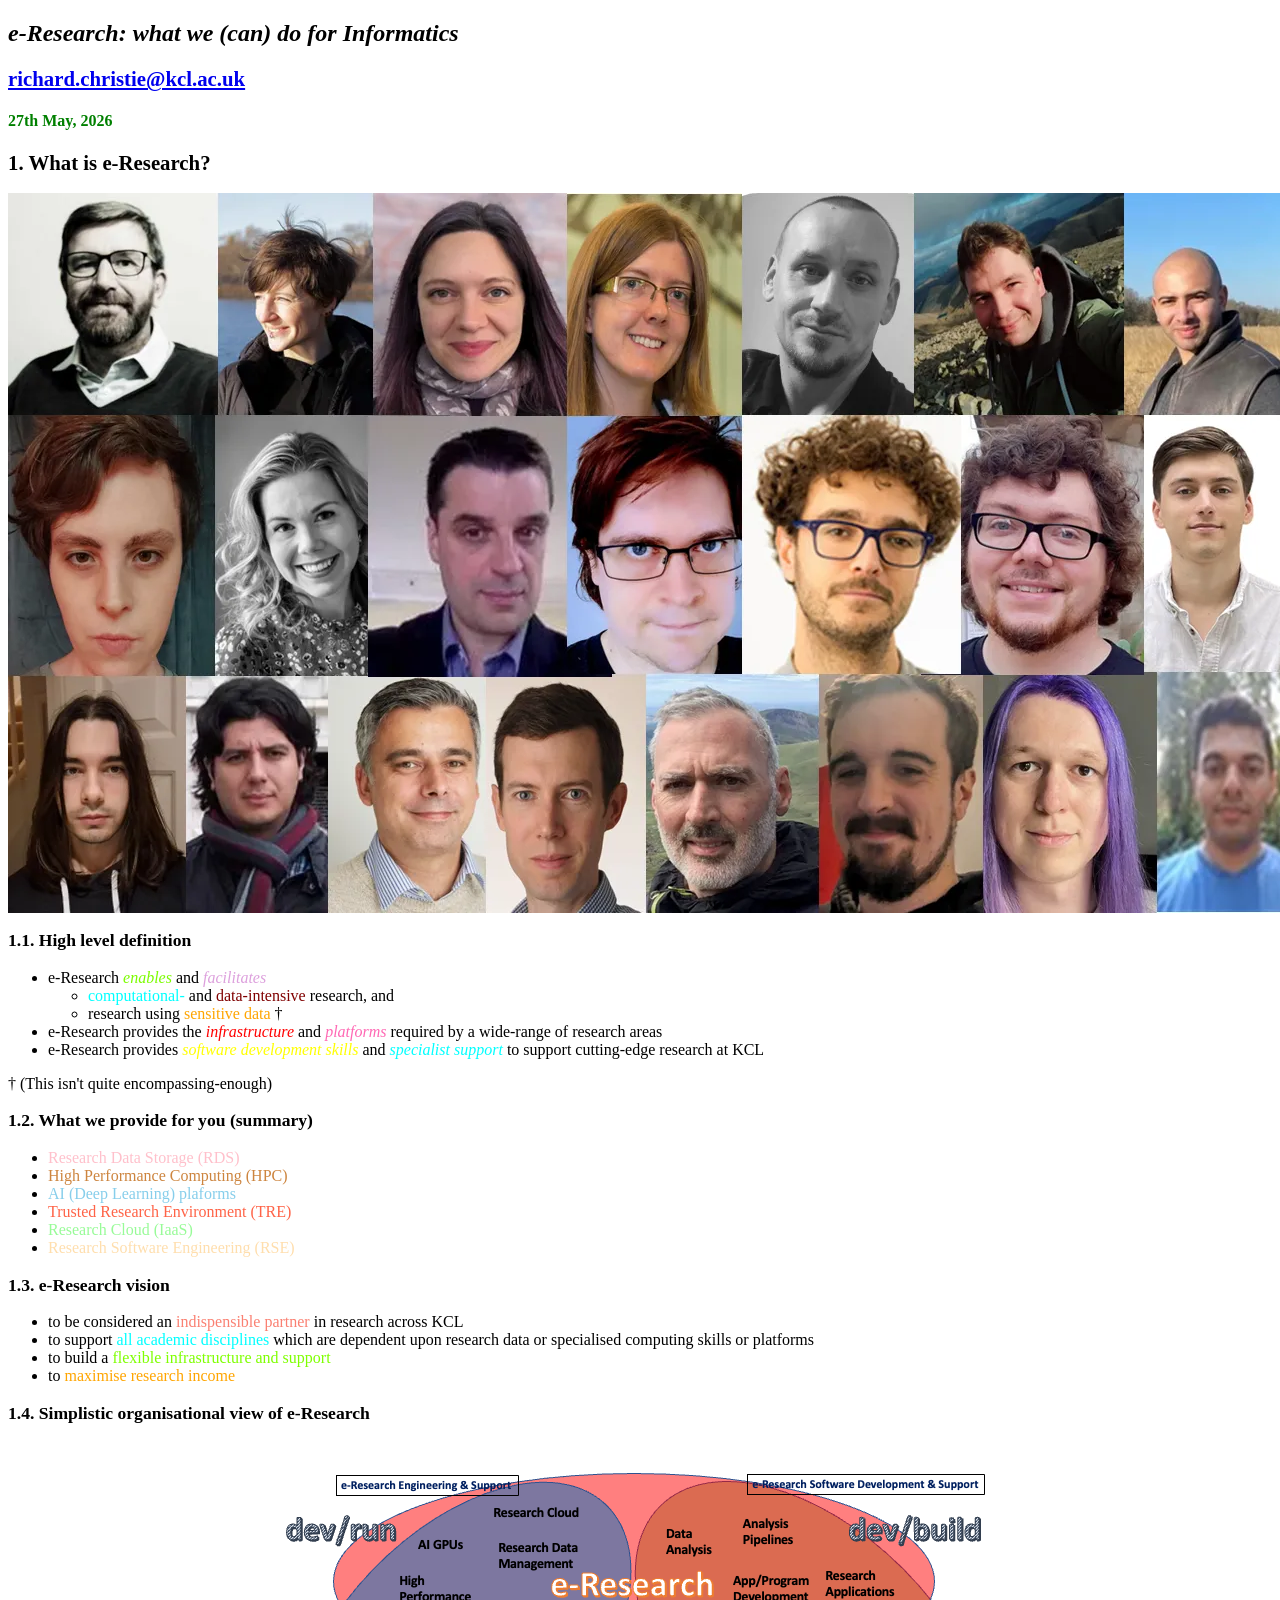
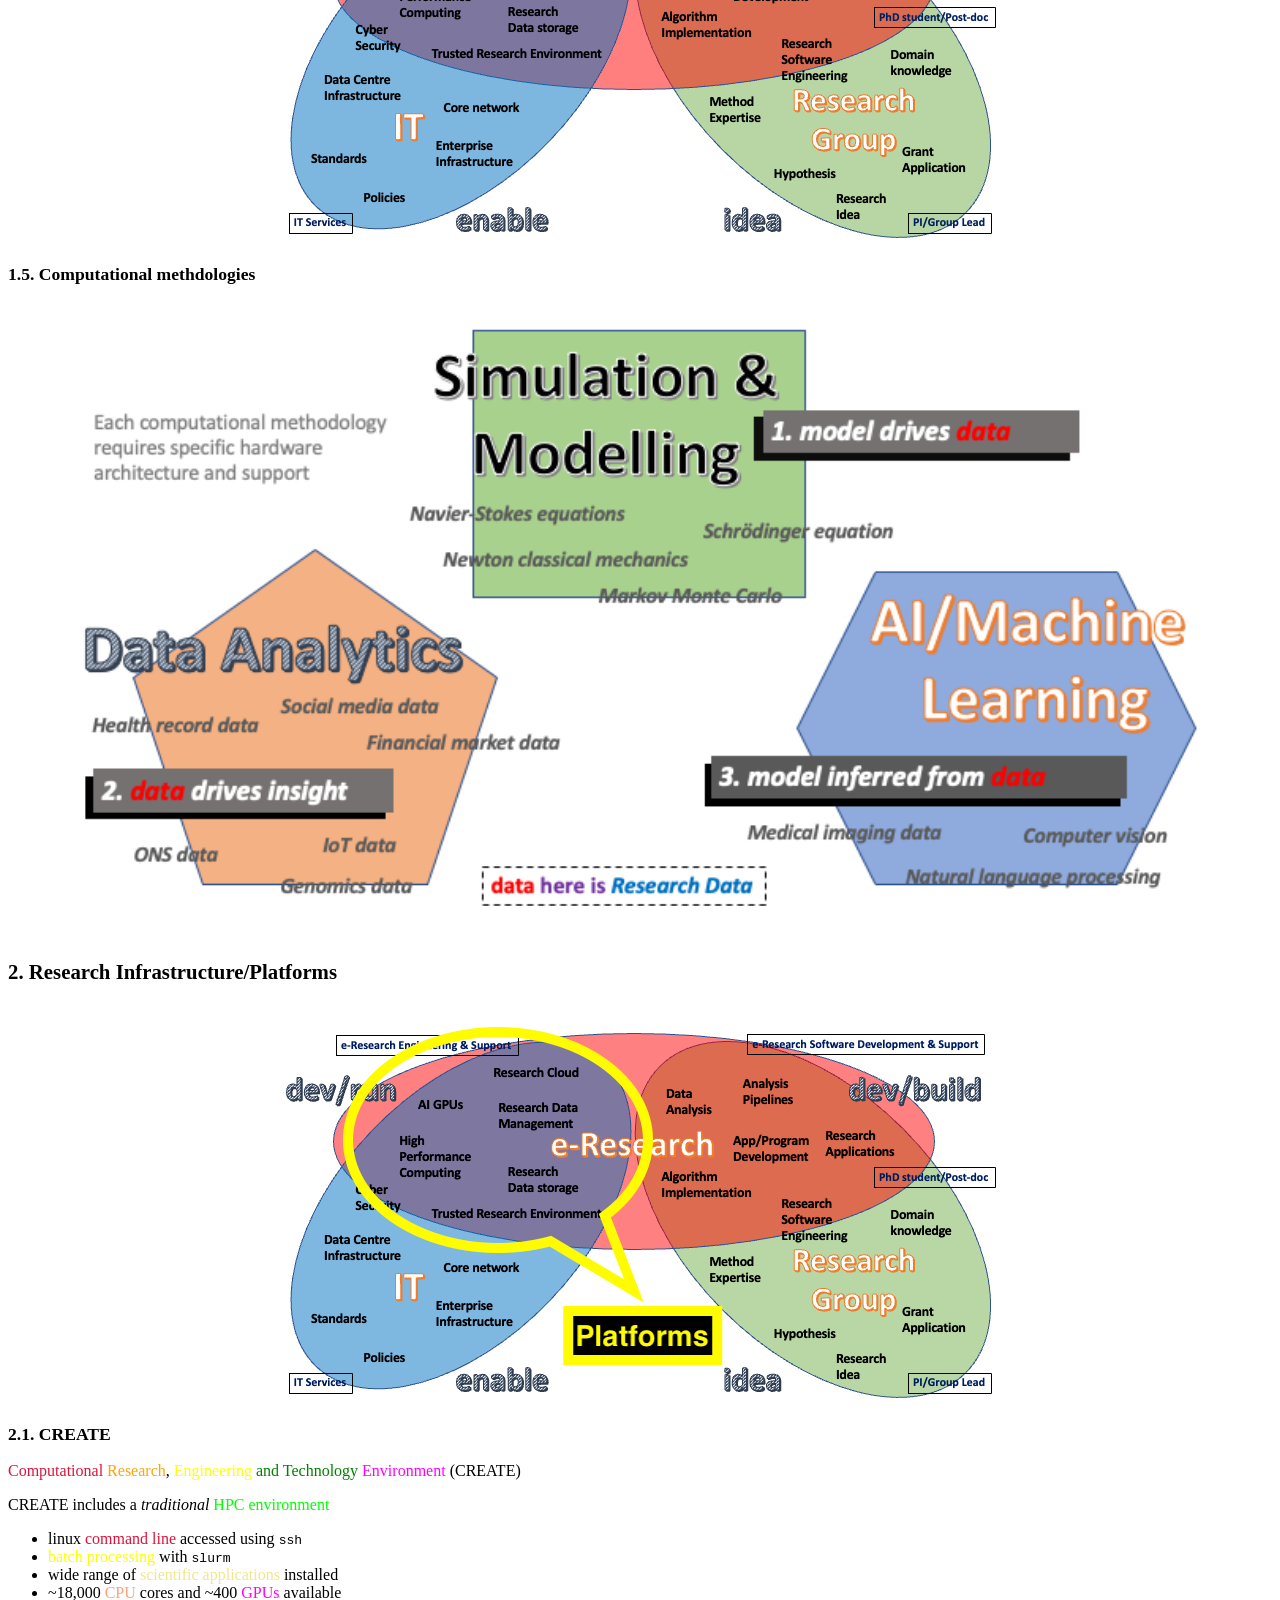
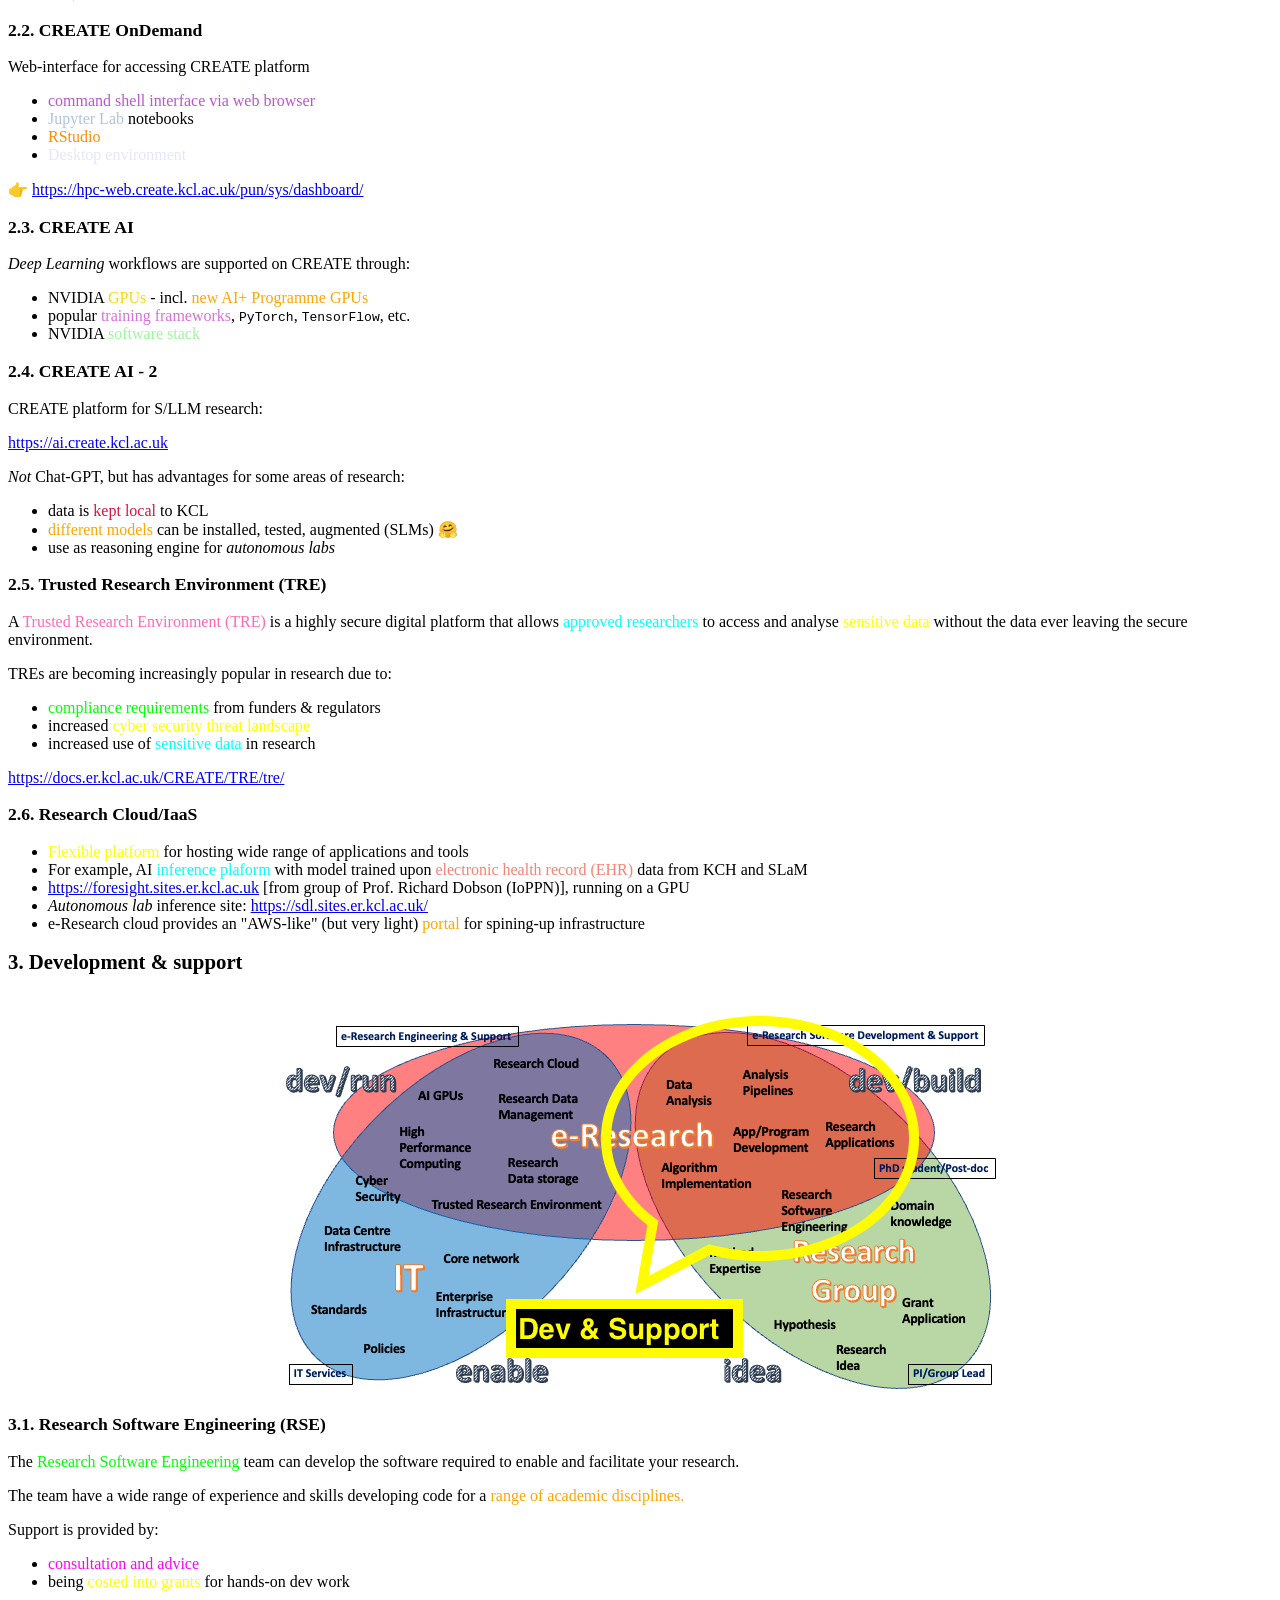
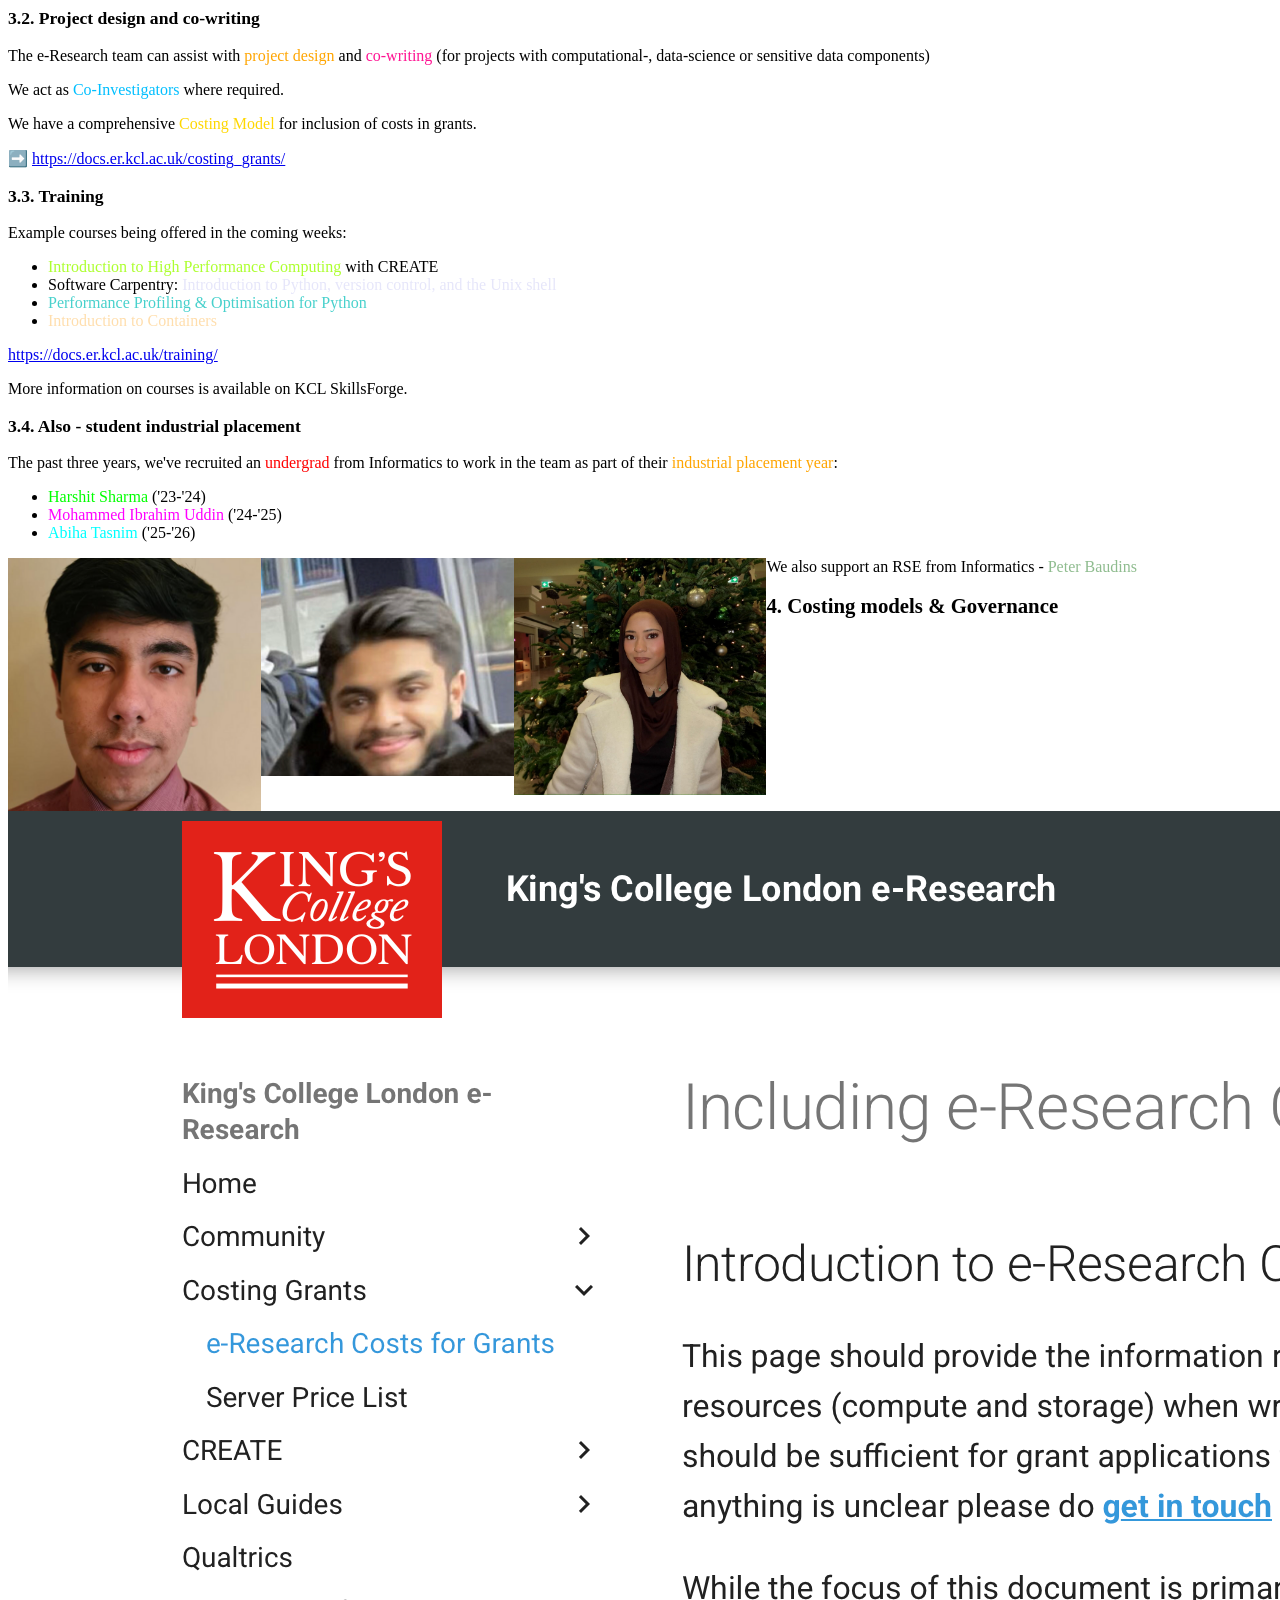
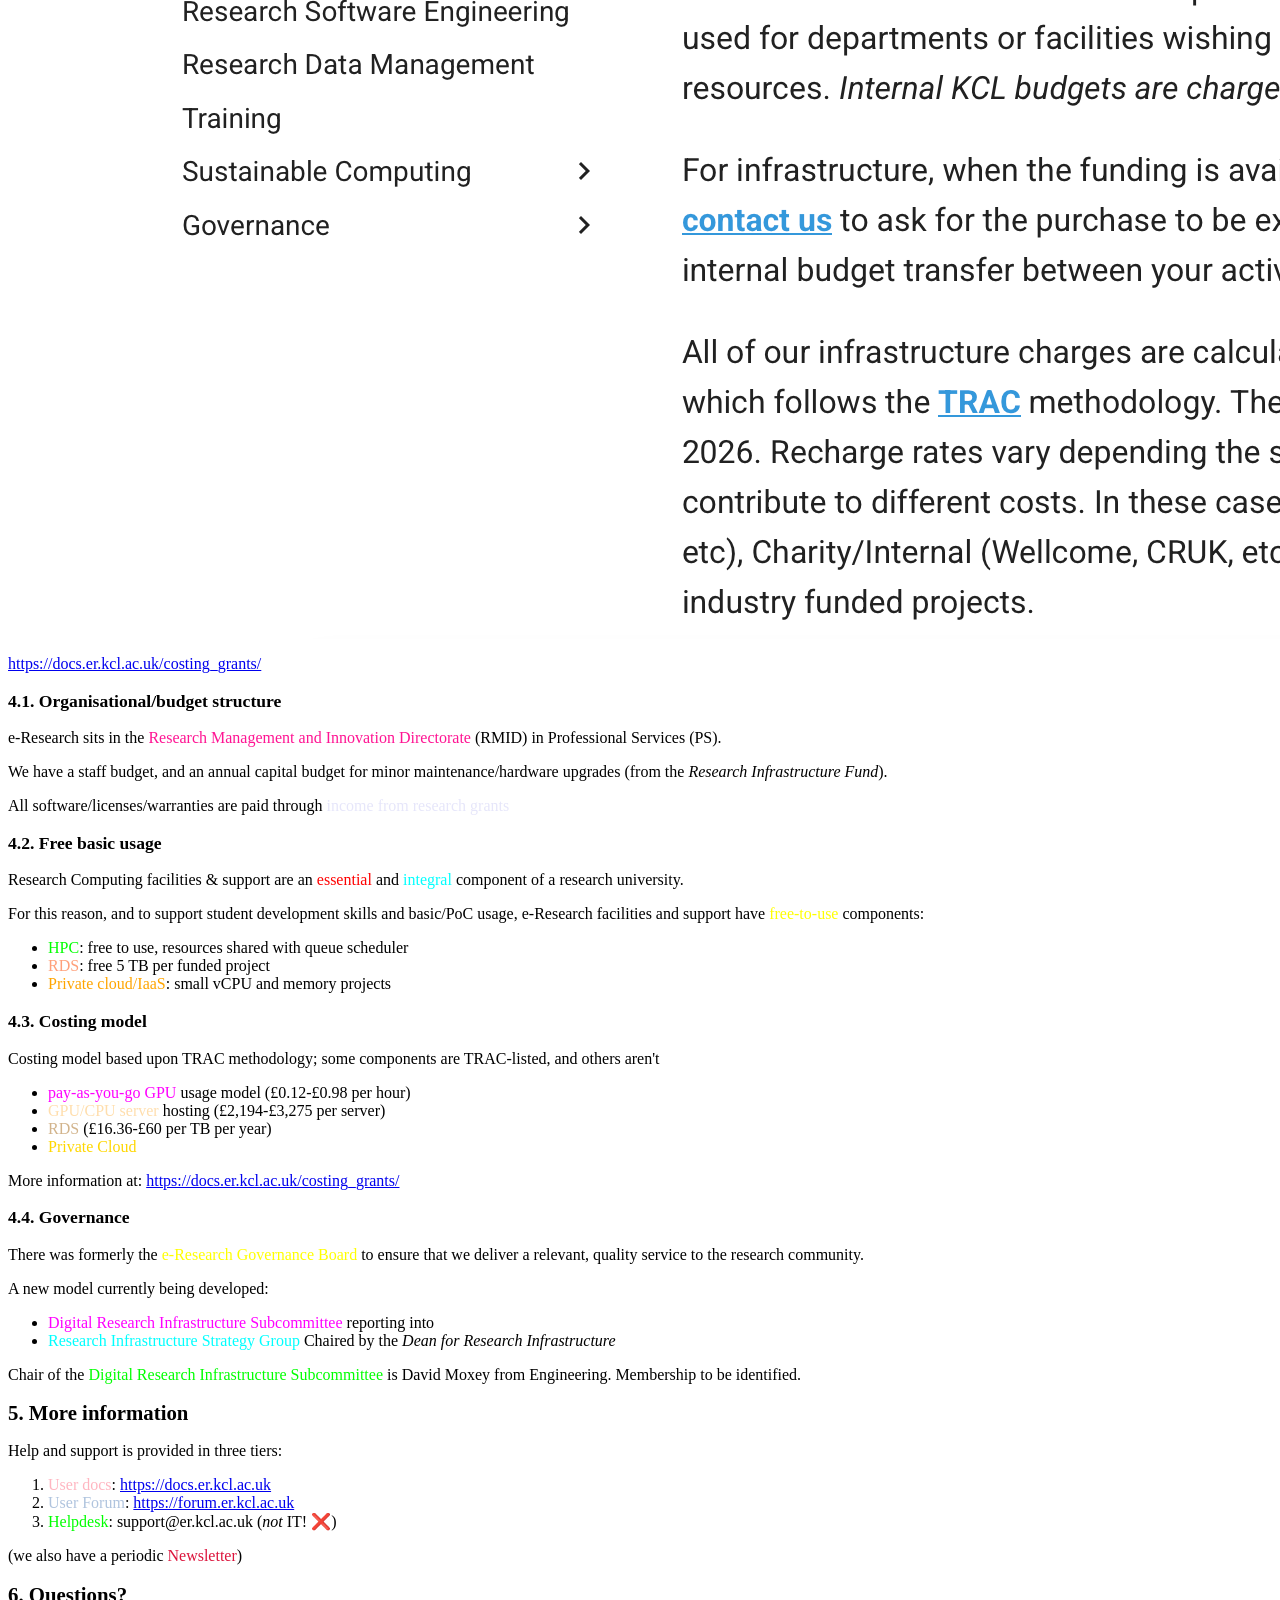
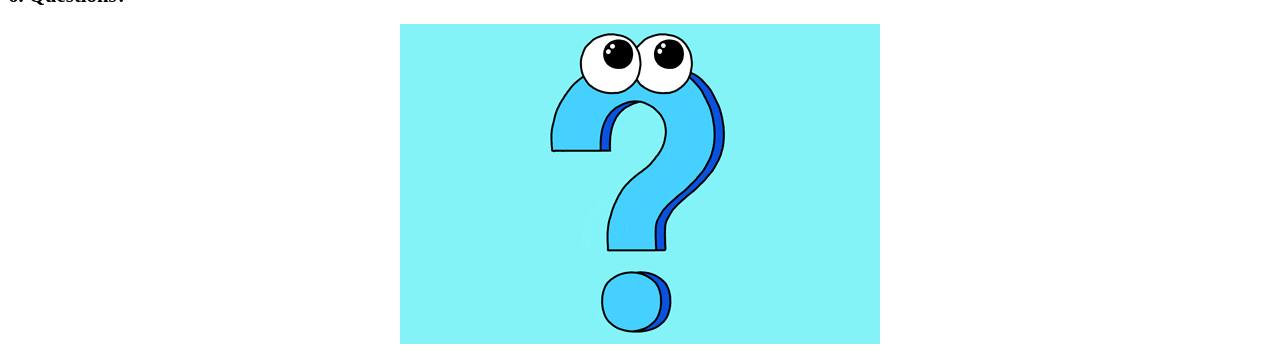
==== slides.html @ 381b1ba7 "creating repo" ====
<!DOCTYPE html>
<html lang="en">
<head>
<meta charset="utf-8"/>
<title>e-Research: what we (can) do for Informatics</title>
<meta name="author" content="[[color:yellow][Dr. Richard A. Christie]]"/>
<style type="text/css">
.underline { text-decoration: underline; }
</style>
<link rel="stylesheet" href="file:///Users/richardchristie/reveal.js/reveal.js-master/dist/reveal.css"/>

<link rel="stylesheet" href="file:///Users/richardchristie/reveal.js/reveal.js-master/dist/theme/moon.css" id="theme"/>

<link rel="stylesheet" href="./local.css"/>
<meta name="description" content="Org-Reveal Introduction.">
</head>
<body>
<div class="reveal">
<div class="slides">
<section id="sec-title-slide">
<h1><I>e-Research: what we (can) do for Informatics</I></h1><h2><a href="mailto:richard.christie@kcl.ac.uk">richard.christie@kcl.ac.uk</a></h2><h4>27th May, 2026</h4>
</section>
<section>
<section id="slide-1">
<h2 id="1"><span class="section-number-2">1.</span> What is e-Research?</h2>

<div id="orgc09bc04" class="figure">
<p><img src="./img/e-research-web-pic.xaf3019d7.png" alt="e-research-web-pic.xaf3019d7.png" />
</p>
</div>
</section>
<section id="slide-1-1">
<h3 id="1-1"><span class="section-number-3">1.1.</span> High level definition</h3>
<ul>
<li class="fragment appear">e-Research <span style="color:lawngreen;"><i>enables</i></span> and <span style="color:plum;"><i>facilitates</i></span>
<ul>
<li><span style="color:aqua;">computational-</span> and <span style="color:maroon;">data-intensive</span> research, and</li>
<li>research using <span style="color:orange;">sensitive data</span> †</li>

</ul></li>

<li class="fragment appear">e-Research provides the <span style="color:red;"><i>infrastructure</i></span> and <span style="color:hotpink;"><i>platforms</i></span> required by a wide-range of research areas</li>

<li class="fragment appear">e-Research provides <span style="color:yellow;"><i>software development skills</i></span> and  <span style="color:cyan;"><i>specialist support</i></span> to support cutting-edge research at KCL</li>

</ul>

<p>
† (This isn't quite encompassing-enough)
</p>
</section>
<section id="slide-1-2">
<h3 id="1-2"><span class="section-number-3">1.2.</span> What we provide for you (summary)</h3>
<ul>
<li class="fragment appear"><span style="color:pink;">Research Data Storage (RDS)</span></li>
<li class="fragment appear"><span style="color:peru;">High Performance Computing (HPC)</span></li>
<li class="fragment appear"><span style="color:skyblue;">AI (Deep Learning) plaforms</span></li>
<li class="fragment appear"><span style="color:tomato;">Trusted Research Environment (TRE)</span></li>
<li class="fragment appear"><span style="color:palegreen;">Research Cloud (IaaS)</span></li>
<li class="fragment appear"><span style="color:navajowhite;">Research Software Engineering (RSE)</span></li>

</ul>
</section>
<section id="slide-1-3">
<h3 id="1-3"><span class="section-number-3">1.3.</span> e-Research vision</h3>
<ul>
<li class="fragment appear">to be considered an <span style="color:salmon;">indispensible partner</span> in research across KCL</li>
<li class="fragment appear">to support <span style="color:aqua;">all academic disciplines</span> which are dependent upon research data or specialised computing skills or platforms</li>
<li class="fragment appear">to build a <span style="color:chartreuse;">flexible infrastructure and support</span></li>
<li class="fragment appear">to <span style="color:orange;">maximise research income</span></li>

</ul>
</section>
<section id="slide-1-4">
<h3 id="1-4"><span class="section-number-3">1.4.</span> Simplistic organisational view of e-Research</h3>

<div id="org5d8ca3f" class="figure">
<p><img src="./img/eresearch_beans_21oct25.png" alt="eresearch_beans_21oct25.png" />
</p>
</div>
</section>
<section id="slide-1-5">
<h3 id="1-5"><span class="section-number-3">1.5.</span> Computational methdologies</h3>

<div id="orgc97da47" class="figure">
<p><img src="./img/comp_methodologies.png" alt="comp_methodologies.png" width="90%" />
</p>
</div>
</section>
</section>
<section>
<section id="slide-2">
<h2 id="2"><span class="section-number-2">2.</span> Research Infrastructure/Platforms</h2>

<div id="org18d2afe" class="figure">
<p><img src="./img/eresearch_beans_21oct25_platforms.png" alt="eresearch_beans_21oct25_platforms.png" />
</p>
</div>
</section>
<section id="slide-2-1">
<h3 id="2-1"><span class="section-number-3">2.1.</span> CREATE</h3>
<p>
<span style="color:crimson;">Computational</span> <span style="color:orange;">Research</span>, <span style="color:yellow;">Engineering</span> <span style="color:green;">and Technology</span> <span style="color:fuchsia;">Environment</span> (CREATE)
</p>

<p>
CREATE includes a <i>traditional</i> <span style="color:lime;">HPC environment</span> 
</p>

<ul>
<li class="fragment appear">linux <span style="color:crimson;">command line</span> accessed using <code>ssh</code></li>
<li class="fragment appear"><span style="color:yellow;">batch processing</span> with <code>slurm</code></li>
<li class="fragment appear">wide range of <span style="color:khaki;">scientific applications</span> installed</li>
<li class="fragment appear">~18,000 <span style="color:lightsalmon;">CPU</span> cores and ~400 <span style="color:magenta;">GPUs</span> available</li>

</ul>
</section>
<section id="slide-2-2">
<h3 id="2-2"><span class="section-number-3">2.2.</span> CREATE OnDemand</h3>
<p>
Web-interface for accessing CREATE platform
</p>

<ul>
<li class="fragment appear"><span style="color:mediumorchid;">command shell interface via web browser</span></li>
<li class="fragment appear"><span style="color:lightsteelblue;">Jupyter Lab</span> notebooks</li>
<li class="fragment appear"><span style="color:darkorange;">RStudio</span></li>
<li class="fragment appear"><span style="color:lavender;">Desktop environment</span></li>

</ul>

<p>
👉 <a href="https://hpc-web.create.kcl.ac.uk/pun/sys/dashboard/">https://hpc-web.create.kcl.ac.uk/pun/sys/dashboard/</a> 
</p>
</section>
<section id="slide-2-3">
<h3 id="2-3"><span class="section-number-3">2.3.</span> CREATE AI</h3>
<p>
<i>Deep Learning</i> workflows are supported on CREATE through:
</p>

<ul>
<li class="fragment appear">NVIDIA <span style="color:gold;">GPUs</span> - incl. <span style="color:orange;">new AI+ Programme GPUs</span></li>
<li class="fragment appear">popular <span style="color:orchid;">training frameworks</span>, <code>PyTorch</code>, <code>TensorFlow</code>, etc.</li>
<li class="fragment appear">NVIDIA <span style="color:palegreen;">software stack</span></li>

</ul>
</section>
<section id="slide-2-4">
<h3 id="2-4"><span class="section-number-3">2.4.</span> CREATE AI - 2</h3>
<p>
CREATE platform for S/LLM research:
</p>

<p>
<a href="https://ai.create.kcl.ac.uk">https://ai.create.kcl.ac.uk</a>
</p>

<p>
<i>Not</i> Chat-GPT, but has advantages for some areas of research:
</p>

<ul>
<li class="fragment appear">data is <span style="color:crimson;">kept local</span> to KCL</li>
<li class="fragment appear"><span style="color:orange;">different models</span> can be installed, tested, augmented (SLMs) 🤗</li>
<li class="fragment appear">use as reasoning engine for <i>autonomous labs</i></li>

</ul>
</section>
<section id="slide-2-5">
<h3 id="2-5"><span class="section-number-3">2.5.</span> Trusted Research Environment (TRE)</h3>
<p>
A <span style="color:hotpink;">Trusted Research Environment (TRE)</span> is a highly secure digital platform that allows <span style="color:cyan;">approved researchers</span> to access and analyse <span style="color:yellow;">sensitive data</span> without the data ever leaving the secure environment.
</p>

<p>
TREs are becoming increasingly popular in research due to:
</p>

<ul>
<li class="fragment appear"><span style="color:lime;">compliance requirements</span> from funders &amp; regulators</li>
<li class="fragment appear">increased <span style="color:yellow;">cyber security threat landscape</span></li>
<li class="fragment appear">increased use of <span style="color:aqua;">sensitive data</span> in research</li>

</ul>

<p>
<a href="https://docs.er.kcl.ac.uk/CREATE/TRE/tre/">https://docs.er.kcl.ac.uk/CREATE/TRE/tre/</a>
</p>
</section>
<section id="slide-2-6">
<h3 id="2-6"><span class="section-number-3">2.6.</span> Research Cloud/IaaS</h3>
<ul>
<li class="fragment appear"><span style="color:yellow;">Flexible platform</span> for hosting wide range of applications and tools</li>
<li class="fragment appear">For example, AI <span style="color:cyan;">inference plaform</span> with model trained upon <span style="color:salmon;">electronic health record (EHR)</span> data from KCH and SLaM</li>
<li class="fragment appear"><a href="https://foresight.sites.er.kcl.ac.uk">https://foresight.sites.er.kcl.ac.uk</a> [from group of Prof. Richard Dobson (IoPPN)], running on a GPU</li>
<li class="fragment appear"><i>Autonomous lab</i> inference site: <a href="https://sdl.sites.er.kcl.ac.uk/">https://sdl.sites.er.kcl.ac.uk/</a></li>
<li class="fragment appear">e-Research cloud provides an "AWS-like" (but very light) <span style="color:orange;">portal</span> for spining-up infrastructure</li>

</ul>
</section>
</section>
<section>
<section id="slide-3">
<h2 id="3"><span class="section-number-2">3.</span> Development &amp; support</h2>

<div id="org7ae080c" class="figure">
<p><img src="./img/eresearch_beans_21oct25_dev_support.png" alt="eresearch_beans_21oct25_dev_support.png" />
</p>
</div>
</section>
<section id="slide-3-1">
<h3 id="3-1"><span class="section-number-3">3.1.</span> Research Software Engineering (RSE)</h3>
<p>
The <span style="color:lime;">Research Software Engineering</span> team can develop the software required to enable and facilitate your research.
</p>

<p>
The team have a wide range of experience and skills developing code for a <span style="color:orange;">range of academic disciplines.</span>
</p>

<p>
Support is provided by:
</p>

<ul>
<li class="fragment appear"><span style="color:fuchsia;">consultation and advice</span></li>
<li class="fragment appear">being <span style="color:yellow;">costed into grants</span> for <span style="color:cya;">hands-on</span> dev work</li>

</ul>
</section>
<section id="slide-3-2">
<h3 id="3-2"><span class="section-number-3">3.2.</span> Project design and co-writing</h3>
<p>
The e-Research team can assist with <span style="color:orange;">project design</span> and <span style="color:deeppink;">co-writing</span> (for projects with computational-, data-science or sensitive data components)
</p>

<p>
We act as <span style="color:deepskyblue;">Co-Investigators</span> where required.
</p>

<p>
We have a comprehensive <span style="color:gold;">Costing Model</span> for inclusion of costs in grants.
</p>

<p>
➡️ <a href="https://docs.er.kcl.ac.uk/costing_grants/">https://docs.er.kcl.ac.uk/costing_grants/</a>
</p>
</section>
<section id="slide-3-3">
<h3 id="3-3"><span class="section-number-3">3.3.</span> Training</h3>
<p>
Example courses being offered in the coming weeks:
</p>

<ul>
<li class="fragment appear"><span style="color:greenyellow;">Introduction to High Performance Computing</span> with CREATE</li>
<li class="fragment appear">Software Carpentry: <span style="color:lavender;">Introduction to Python, version control, and the Unix shell</span></li>
<li class="fragment appear"><span style="color:mediumturquoise;">Performance Profiling &amp; Optimisation for Python</span></li>
<li class="fragment appear"><span style="color:navajowhite;">Introduction to Containers</span></li>

</ul>

<p>
<a href="https://docs.er.kcl.ac.uk/training/">https://docs.er.kcl.ac.uk/training/</a>
</p>

<p>
More information on courses is available on KCL SkillsForge.
</p>
</section>
<section id="slide-3-4">
<h3 id="3-4"><span class="section-number-3">3.4.</span> Also - student industrial placement</h3>
<p>
The past three years, we've recruited an <span style="color:red;">undergrad</span> from Informatics to work in the team as part of their <span style="color:orange;">industrial placement year</span>:
</p>

<ul>
<li><span style="color:lime;">Harshit Sharma</span> ('23-'24)</li>
<li><span style="color:fuchsia;">Mohammed Ibrahim Uddin</span> ('24-'25)</li>
<li><span style="color:cyan;">Abiha Tasnim</span> ('25-'26)</li>

</ul>


<div id="org3791289" class="figure">
<p><img src="./img/Harry.png" alt="Harry.png" width="20%" align="left" />
</p>
</div>


<div id="orgdedbb25" class="figure">
<p><img src="./img/Ibrahim.jpg" alt="Ibrahim.jpg" width="20%" align="left" />
</p>
</div>


<div id="org957b956" class="figure">
<p><img src="./img/Abiha.jpg" alt="Abiha.jpg" width="20%" align="left" />
</p>
</div>

<p class="fragment (appear)">
We also support an RSE from Informatics - <span style="color:darkseagreen;">Peter Baudins</span> 
</p>
</section>
</section>
<section>
<section id="slide-4">
<h2 id="4"><span class="section-number-2">4.</span> Costing models &amp; Governance</h2>

<div id="orgf60c91f" class="figure">
<p><img src="./img/grant_costing.png" alt="grant_costing.png" />
</p>
</div>

<p>
<a href="https://docs.er.kcl.ac.uk/costing_grants/">https://docs.er.kcl.ac.uk/costing_grants/</a>
</p>
</section>
<section id="slide-4-1">
<h3 id="4-1"><span class="section-number-3">4.1.</span> Organisational/budget structure</h3>
<p>
e-Research sits in the <span style="color:deeppink;">Research Management and Innovation Directorate</span> (RMID) in Professional Services (PS).
</p>

<p class="fragment (appear)">
We have a staff budget, and an annual capital budget for minor maintenance/hardware upgrades (from the <i>Research Infrastructure Fund</i>).
</p>

<p class="fragment (appear)">
All software/licenses/warranties are paid through <span style="color:lavender;">income from research grants</span>
</p>
</section>
<section id="slide-4-2">
<h3 id="4-2"><span class="section-number-3">4.2.</span> Free basic usage</h3>
<p>
Research Computing facilities &amp; support are an <span style="color:red;">essential</span> and <span style="color:cyan;">integral</span> component of a research university.
</p>

<p class="fragment (appear)">
For this reason, and to support student development skills and basic/PoC usage, e-Research facilities and support have <span style="color:yellow;">free-to-use</span> components:
</p>

<ul>
<li class="fragment appear"><span style="color:lime;">HPC</span>: free to use, resources shared with queue scheduler</li>
<li class="fragment appear"><span style="color:lightsalmon;">RDS</span>: free 5 TB per funded project</li>
<li class="fragment appear"><span style="color:orange;">Private cloud/IaaS</span>: small vCPU and memory projects</li>

</ul>
</section>
<section id="slide-4-3">
<h3 id="4-3"><span class="section-number-3">4.3.</span> Costing model</h3>
<p>
Costing model based upon TRAC methodology; some components are TRAC-listed, and others aren't
</p>

<ul>
<li class="fragment appear"><span style="color:magenta;">pay-as-you-go GPU</span> usage model (£0.12-£0.98 per hour)</li>
<li class="fragment appear"><span style="color:navajowhite;">GPU/CPU server</span> hosting (£2,194-£3,275 per server)</li>
<li class="fragment appear"><span style="color:tan;">RDS</span> (£16.36-£60 per TB per year)</li>
<li class="fragment appear"><span style="color:gold;">Private Cloud</span></li>

</ul>

<p>
More information at: <a href="https://docs.er.kcl.ac.uk/costing_grants/">https://docs.er.kcl.ac.uk/costing_grants/</a>
</p>
</section>
<section id="slide-4-4">
<h3 id="4-4"><span class="section-number-3">4.4.</span> Governance</h3>
<p>
There was formerly the <span style="color:yellow;">e-Research Governance Board</span> to ensure that we deliver a relevant, quality service to the research community.
</p>

<p>
A new model currently being developed:
</p>

<ul>
<li class="fragment appear"><span style="color:fuchsia;">Digital Research Infrastructure Subcommittee</span> reporting into</li>
<li class="fragment appear"><span style="color:cyan;">Research Infrastructure Strategy Group</span> Chaired by the <i>Dean for Research Infrastructure</i></li>

</ul>

<p class="fragment (appear)">
Chair of the <span style="color:lime;">Digital Research Infrastructure Subcommittee</span> is David Moxey from Engineering. Membership to be identified.
</p>
</section>
</section>
<section>
<section id="slide-5">
<h2 id="5"><span class="section-number-2">5.</span> More information</h2>
<p>
Help and support is provided in three tiers:
</p>

<ol>
<li class="fragment appear"><span style="color:lightpink;">User docs</span>: <a href="https://docs.er.kcl.ac.uk">https://docs.er.kcl.ac.uk</a></li>
<li class="fragment appear"><span style="color:lightsteelblue;">User Forum</span>: <a href="https://forum.er.kcl.ac.uk">https://forum.er.kcl.ac.uk</a></li>
<li class="fragment appear"><span style="color:lime;">Helpdesk</span>: support@er.kcl.ac.uk  (<i>not</i> IT! ❌)</li>

</ol>

<p>
(we also have a periodic <span style="color:crimson;">Newsletter</span>)
</p>
</section>
</section>
<section>
<section id="slide-6">
<h2 id="6"><span class="section-number-2">6.</span> Questions?</h2>

<div id="org84dfeb8" class="figure">
<p><img src="./img/Q_loop.gif" alt="Q_loop.gif" />
</p>
</div>
</section>
</section>
</div>
</div>
<script src="file:///Users/richardchristie/reveal.js/reveal.js-master/dist/reveal.js"></script>
<script src="file:///Users/richardchristie/reveal.js/reveal.js-master/plugin/markdown/markdown.js"></script>
<script src="file:///Users/richardchristie/reveal.js/reveal.js-master/plugin/notes/notes.js"></script>
<script>
// Full list of configuration options available here:
// https://github.com/hakimel/reveal.js#configuration
Reveal.initialize({

controls: true,
progress: true,
history: false,
center: true,
slideNumber: 'c',
rollingLinks: false,
keyboard: true,
mouseWheel: false,
fragmentInURL: false,
hashOneBasedIndex: false,
pdfSeparateFragments: true,
overview: true,

transition: 'convex',
transitionSpeed: 'default',

// Plugins with reveal.js 4.x
plugins: [ RevealMarkdown, RevealNotes ],

// Optional libraries used to extend reveal.js
dependencies: [
]

});
</script>
</body>
</html>
---- local.css ----
.reveal p {
    text-align: left;
}

.reveal tbody {
    font-size: 60%; 
}

.reveal img {
  display: block;
  margin-left: auto;
  margin-right: auto;
}

.reveal h1 {
    font-size: 150%;
}

.reveal h2 {
    font-size: 130%;
}

.reveal h3 {
    font-size: 110%;
}

.reveal h4 {
    color: green;
}

.reveal h5 {
    font-size: 60%;
    color: blue;
}    

.reveal q {
    font-size: 40%;
}

.reveal blockquote {
    font-size: 60%;
}
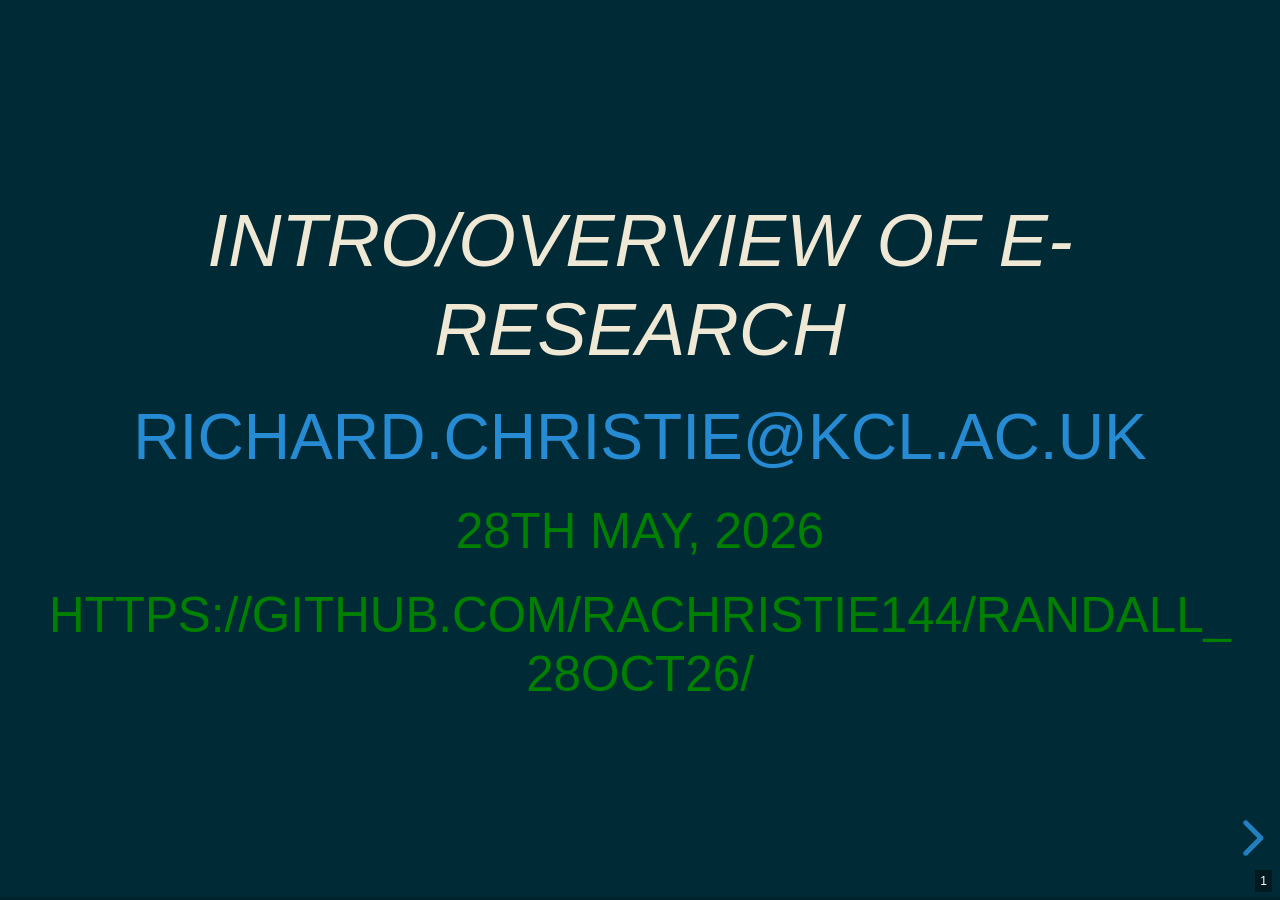
==== commit f7d734c1: "Creating bloated HTML single file for download" ====
--- a/slides.html
+++ b/slides.html
@@ -2,40 +2,396 @@
 <html lang="en">
 <head>
 <meta charset="utf-8"/>
-<title>e-Research: what we (can) do for Informatics</title>
+<title>Intro/overview of e-Research</title>
 <meta name="author" content="[[color:yellow][Dr. Richard A. Christie]]"/>
 <style type="text/css">
 .underline { text-decoration: underline; }
 </style>
-<link rel="stylesheet" href="file:///Users/richardchristie/reveal.js/reveal.js-master/dist/reveal.css"/>
-
-<link rel="stylesheet" href="file:///Users/richardchristie/reveal.js/reveal.js-master/dist/theme/moon.css" id="theme"/>
-
-<link rel="stylesheet" href="./local.css"/>
+<style type="text/css">
+/*!
+* reveal.js 4.0.2
+* https://revealjs.com
+* MIT licensed
+*
+* Copyright (C) 2020 Hakim El Hattab, https://hakim.se
+*/
+.reveal .r-stretch,.reveal .stretch{max-width:none;max-height:none}.reveal pre.r-stretch code,.reveal pre.stretch code{height:100%;max-height:100%;box-sizing:border-box}.reveal .r-fit-text{display:inline-block;white-space:nowrap}.reveal .r-stack{display:grid}.reveal .r-stack>*{grid-area:1/1;margin:auto}.reveal .r-hstack,.reveal .r-vstack{display:flex}.reveal .r-hstack img,.reveal .r-hstack video,.reveal .r-vstack img,.reveal .r-vstack video{min-width:0;min-height:0;-o-object-fit:contain;object-fit:contain}.reveal .r-vstack{flex-direction:column;align-items:center;justify-content:center}.reveal .r-hstack{flex-direction:row;align-items:center;justify-content:center}.reveal .items-stretch{align-items:stretch}.reveal .items-start{align-items:flex-start}.reveal .items-center{align-items:center}.reveal .items-end{align-items:flex-end}.reveal .justify-between{justify-content:space-between}.reveal .justify-around{justify-content:space-around}.reveal .justify-start{justify-content:flex-start}.reveal .justify-center{justify-content:center}.reveal .justify-end{justify-content:flex-end}html.reveal-full-page{width:100%;height:100%;height:100vh;height:calc(var(--vh,1vh) * 100);overflow:hidden}.reveal-viewport{height:100%;overflow:hidden;position:relative;line-height:1;margin:0;background-color:#fff;color:#000}.reveal .slides section .fragment{opacity:0;visibility:hidden;transition:all .2s ease;will-change:opacity}.reveal .slides section .fragment.visible{opacity:1;visibility:inherit}.reveal .slides section .fragment.disabled{transition:none}.reveal .slides section .fragment.grow{opacity:1;visibility:inherit}.reveal .slides section .fragment.grow.visible{transform:scale(1.3)}.reveal .slides section .fragment.shrink{opacity:1;visibility:inherit}.reveal .slides section .fragment.shrink.visible{transform:scale(.7)}.reveal .slides section .fragment.zoom-in{transform:scale(.1)}.reveal .slides section .fragment.zoom-in.visible{transform:none}.reveal .slides section .fragment.fade-out{opacity:1;visibility:inherit}.reveal .slides section .fragment.fade-out.visible{opacity:0;visibility:hidden}.reveal .slides section .fragment.semi-fade-out{opacity:1;visibility:inherit}.reveal .slides section .fragment.semi-fade-out.visible{opacity:.5;visibility:inherit}.reveal .slides section .fragment.strike{opacity:1;visibility:inherit}.reveal .slides section .fragment.strike.visible{text-decoration:line-through}.reveal .slides section .fragment.fade-up{transform:translate(0,40px)}.reveal .slides section .fragment.fade-up.visible{transform:translate(0,0)}.reveal .slides section .fragment.fade-down{transform:translate(0,-40px)}.reveal .slides section .fragment.fade-down.visible{transform:translate(0,0)}.reveal .slides section .fragment.fade-right{transform:translate(-40px,0)}.reveal .slides section .fragment.fade-right.visible{transform:translate(0,0)}.reveal .slides section .fragment.fade-left{transform:translate(40px,0)}.reveal .slides section .fragment.fade-left.visible{transform:translate(0,0)}.reveal .slides section .fragment.current-visible,.reveal .slides section .fragment.fade-in-then-out{opacity:0;visibility:hidden}.reveal .slides section .fragment.current-visible.current-fragment,.reveal .slides section .fragment.fade-in-then-out.current-fragment{opacity:1;visibility:inherit}.reveal .slides section .fragment.fade-in-then-semi-out{opacity:0;visibility:hidden}.reveal .slides section .fragment.fade-in-then-semi-out.visible{opacity:.5;visibility:inherit}.reveal .slides section .fragment.fade-in-then-semi-out.current-fragment{opacity:1;visibility:inherit}.reveal .slides section .fragment.highlight-blue,.reveal .slides section .fragment.highlight-current-blue,.reveal .slides section .fragment.highlight-current-green,.reveal .slides section .fragment.highlight-current-red,.reveal .slides section .fragment.highlight-green,.reveal .slides section .fragment.highlight-red{opacity:1;visibility:inherit}.reveal .slides section .fragment.highlight-red.visible{color:#ff2c2d}.reveal .slides section .fragment.highlight-green.visible{color:#17ff2e}.reveal .slides section .fragment.highlight-blue.visible{color:#1b91ff}.reveal .slides section .fragment.highlight-current-red.current-fragment{color:#ff2c2d}.reveal .slides section .fragment.highlight-current-green.current-fragment{color:#17ff2e}.reveal .slides section .fragment.highlight-current-blue.current-fragment{color:#1b91ff}.reveal:after{content:'';font-style:italic}.reveal iframe{z-index:1}.reveal a{position:relative}@keyframes bounce-right{0%,10%,25%,40%,50%{transform:translateX(0)}20%{transform:translateX(10px)}30%{transform:translateX(-5px)}}@keyframes bounce-left{0%,10%,25%,40%,50%{transform:translateX(0)}20%{transform:translateX(-10px)}30%{transform:translateX(5px)}}@keyframes bounce-down{0%,10%,25%,40%,50%{transform:translateY(0)}20%{transform:translateY(10px)}30%{transform:translateY(-5px)}}.reveal .controls{display:none;position:absolute;top:auto;bottom:12px;right:12px;left:auto;z-index:11;color:#000;pointer-events:none;font-size:10px}.reveal .controls button{position:absolute;padding:0;background-color:transparent;border:0;outline:0;cursor:pointer;color:currentColor;transform:scale(.9999);transition:color .2s ease,opacity .2s ease,transform .2s ease;z-index:2;pointer-events:auto;font-size:inherit;visibility:hidden;opacity:0;-webkit-appearance:none;-webkit-tap-highlight-color:transparent}.reveal .controls .controls-arrow:after,.reveal .controls .controls-arrow:before{content:'';position:absolute;top:0;left:0;width:2.6em;height:.5em;border-radius:.25em;background-color:currentColor;transition:all .15s ease,background-color .8s ease;transform-origin:.2em 50%;will-change:transform}.reveal .controls .controls-arrow{position:relative;width:3.6em;height:3.6em}.reveal .controls .controls-arrow:before{transform:translateX(.5em) translateY(1.55em) rotate(45deg)}.reveal .controls .controls-arrow:after{transform:translateX(.5em) translateY(1.55em) rotate(-45deg)}.reveal .controls .controls-arrow:hover:before{transform:translateX(.5em) translateY(1.55em) rotate(40deg)}.reveal .controls .controls-arrow:hover:after{transform:translateX(.5em) translateY(1.55em) rotate(-40deg)}.reveal .controls .controls-arrow:active:before{transform:translateX(.5em) translateY(1.55em) rotate(36deg)}.reveal .controls .controls-arrow:active:after{transform:translateX(.5em) translateY(1.55em) rotate(-36deg)}.reveal .controls .navigate-left{right:6.4em;bottom:3.2em;transform:translateX(-10px)}.reveal .controls .navigate-left.highlight{animation:bounce-left 2s 50 both ease-out}.reveal .controls .navigate-right{right:0;bottom:3.2em;transform:translateX(10px)}.reveal .controls .navigate-right .controls-arrow{transform:rotate(180deg)}.reveal .controls .navigate-right.highlight{animation:bounce-right 2s 50 both ease-out}.reveal .controls .navigate-up{right:3.2em;bottom:6.4em;transform:translateY(-10px)}.reveal .controls .navigate-up .controls-arrow{transform:rotate(90deg)}.reveal .controls .navigate-down{right:3.2em;bottom:-1.4em;padding-bottom:1.4em;transform:translateY(10px)}.reveal .controls .navigate-down .controls-arrow{transform:rotate(-90deg)}.reveal .controls .navigate-down.highlight{animation:bounce-down 2s 50 both ease-out}.reveal .controls[data-controls-back-arrows=faded] .navigate-up.enabled{opacity:.3}.reveal .controls[data-controls-back-arrows=faded] .navigate-up.enabled:hover{opacity:1}.reveal .controls[data-controls-back-arrows=hidden] .navigate-up.enabled{opacity:0;visibility:hidden}.reveal .controls .enabled{visibility:visible;opacity:.9;cursor:pointer;transform:none}.reveal .controls .enabled.fragmented{opacity:.5}.reveal .controls .enabled.fragmented:hover,.reveal .controls .enabled:hover{opacity:1}.reveal:not(.rtl) .controls[data-controls-back-arrows=faded] .navigate-left.enabled{opacity:.3}.reveal:not(.rtl) .controls[data-controls-back-arrows=faded] .navigate-left.enabled:hover{opacity:1}.reveal:not(.rtl) .controls[data-controls-back-arrows=hidden] .navigate-left.enabled{opacity:0;visibility:hidden}.reveal.rtl .controls[data-controls-back-arrows=faded] .navigate-right.enabled{opacity:.3}.reveal.rtl .controls[data-controls-back-arrows=faded] .navigate-right.enabled:hover{opacity:1}.reveal.rtl .controls[data-controls-back-arrows=hidden] .navigate-right.enabled{opacity:0;visibility:hidden}.reveal[data-navigation-mode=linear].has-horizontal-slides .navigate-down,.reveal[data-navigation-mode=linear].has-horizontal-slides .navigate-up{display:none}.reveal:not(.has-vertical-slides) .controls .navigate-left,.reveal[data-navigation-mode=linear].has-horizontal-slides .navigate-left{bottom:1.4em;right:5.5em}.reveal:not(.has-vertical-slides) .controls .navigate-right,.reveal[data-navigation-mode=linear].has-horizontal-slides .navigate-right{bottom:1.4em;right:.5em}.reveal:not(.has-horizontal-slides) .controls .navigate-up{right:1.4em;bottom:5em}.reveal:not(.has-horizontal-slides) .controls .navigate-down{right:1.4em;bottom:.5em}.reveal.has-dark-background .controls{color:#fff}.reveal.has-light-background .controls{color:#000}.reveal.no-hover .controls .controls-arrow:active:before,.reveal.no-hover .controls .controls-arrow:hover:before{transform:translateX(.5em) translateY(1.55em) rotate(45deg)}.reveal.no-hover .controls .controls-arrow:active:after,.reveal.no-hover .controls .controls-arrow:hover:after{transform:translateX(.5em) translateY(1.55em) rotate(-45deg)}@media screen and (min-width:500px){.reveal .controls[data-controls-layout=edges]{top:0;right:0;bottom:0;left:0}.reveal .controls[data-controls-layout=edges] .navigate-down,.reveal .controls[data-controls-layout=edges] .navigate-left,.reveal .controls[data-controls-layout=edges] .navigate-right,.reveal .controls[data-controls-layout=edges] .navigate-up{bottom:auto;right:auto}.reveal .controls[data-controls-layout=edges] .navigate-left{top:50%;left:.8em;margin-top:-1.8em}.reveal .controls[data-controls-layout=edges] .navigate-right{top:50%;right:.8em;margin-top:-1.8em}.reveal .controls[data-controls-layout=edges] .navigate-up{top:.8em;left:50%;margin-left:-1.8em}.reveal .controls[data-controls-layout=edges] .navigate-down{bottom:-.3em;left:50%;margin-left:-1.8em}}.reveal .progress{position:absolute;display:none;height:3px;width:100%;bottom:0;left:0;z-index:10;background-color:rgba(0,0,0,.2);color:#fff}.reveal .progress:after{content:'';display:block;position:absolute;height:10px;width:100%;top:-10px}.reveal .progress span{display:block;height:100%;width:100%;background-color:currentColor;transition:transform .8s cubic-bezier(.26,.86,.44,.985);transform-origin:0 0;transform:scaleX(0)}.reveal .slide-number{position:absolute;display:block;right:8px;bottom:8px;z-index:31;font-family:Helvetica,sans-serif;font-size:12px;line-height:1;color:#fff;background-color:rgba(0,0,0,.4);padding:5px}.reveal .slide-number a{color:currentColor}.reveal .slide-number-delimiter{margin:0 3px}.reveal{position:relative;width:100%;height:100%;overflow:hidden;touch-action:pinch-zoom}.reveal.embedded{touch-action:pan-y}.reveal .slides{position:absolute;width:100%;height:100%;top:0;right:0;bottom:0;left:0;margin:auto;pointer-events:none;overflow:visible;z-index:1;text-align:center;perspective:600px;perspective-origin:50% 40%}.reveal .slides>section{perspective:600px}.reveal .slides>section,.reveal .slides>section>section{display:none;position:absolute;width:100%;pointer-events:auto;z-index:10;transform-style:flat;transition:transform-origin .8s cubic-bezier(.26,.86,.44,.985),transform .8s cubic-bezier(.26,.86,.44,.985),visibility .8s cubic-bezier(.26,.86,.44,.985),opacity .8s cubic-bezier(.26,.86,.44,.985)}.reveal[data-transition-speed=fast] .slides section{transition-duration:.4s}.reveal[data-transition-speed=slow] .slides section{transition-duration:1.2s}.reveal .slides section[data-transition-speed=fast]{transition-duration:.4s}.reveal .slides section[data-transition-speed=slow]{transition-duration:1.2s}.reveal .slides>section.stack{padding-top:0;padding-bottom:0;pointer-events:none;height:100%}.reveal .slides>section.present,.reveal .slides>section>section.present{display:block;z-index:11;opacity:1}.reveal .slides>section:empty,.reveal .slides>section>section:empty,.reveal .slides>section>section[data-background-interactive],.reveal .slides>section[data-background-interactive]{pointer-events:none}.reveal.center,.reveal.center .slides,.reveal.center .slides section{min-height:0!important}.reveal .slides>section:not(.present),.reveal .slides>section>section:not(.present){pointer-events:none}.reveal.overview .slides>section,.reveal.overview .slides>section>section{pointer-events:auto}.reveal .slides>section.future,.reveal .slides>section.past,.reveal .slides>section>section.future,.reveal .slides>section>section.past{opacity:0}.reveal.slide section{-webkit-backface-visibility:hidden;backface-visibility:hidden}.reveal .slides>section[data-transition=slide].past,.reveal .slides>section[data-transition~=slide-out].past,.reveal.slide .slides>section:not([data-transition]).past{transform:translate(-150%,0)}.reveal .slides>section[data-transition=slide].future,.reveal .slides>section[data-transition~=slide-in].future,.reveal.slide .slides>section:not([data-transition]).future{transform:translate(150%,0)}.reveal .slides>section>section[data-transition=slide].past,.reveal .slides>section>section[data-transition~=slide-out].past,.reveal.slide .slides>section>section:not([data-transition]).past{transform:translate(0,-150%)}.reveal .slides>section>section[data-transition=slide].future,.reveal .slides>section>section[data-transition~=slide-in].future,.reveal.slide .slides>section>section:not([data-transition]).future{transform:translate(0,150%)}.reveal.linear section{-webkit-backface-visibility:hidden;backface-visibility:hidden}.reveal .slides>section[data-transition=linear].past,.reveal .slides>section[data-transition~=linear-out].past,.reveal.linear .slides>section:not([data-transition]).past{transform:translate(-150%,0)}.reveal .slides>section[data-transition=linear].future,.reveal .slides>section[data-transition~=linear-in].future,.reveal.linear .slides>section:not([data-transition]).future{transform:translate(150%,0)}.reveal .slides>section>section[data-transition=linear].past,.reveal .slides>section>section[data-transition~=linear-out].past,.reveal.linear .slides>section>section:not([data-transition]).past{transform:translate(0,-150%)}.reveal .slides>section>section[data-transition=linear].future,.reveal .slides>section>section[data-transition~=linear-in].future,.reveal.linear .slides>section>section:not([data-transition]).future{transform:translate(0,150%)}.reveal .slides section[data-transition=default].stack,.reveal.default .slides section.stack{transform-style:preserve-3d}.reveal .slides>section[data-transition=default].past,.reveal .slides>section[data-transition~=default-out].past,.reveal.default .slides>section:not([data-transition]).past{transform:translate3d(-100%,0,0) rotateY(-90deg) translate3d(-100%,0,0)}.reveal .slides>section[data-transition=default].future,.reveal .slides>section[data-transition~=default-in].future,.reveal.default .slides>section:not([data-transition]).future{transform:translate3d(100%,0,0) rotateY(90deg) translate3d(100%,0,0)}.reveal .slides>section>section[data-transition=default].past,.reveal .slides>section>section[data-transition~=default-out].past,.reveal.default .slides>section>section:not([data-transition]).past{transform:translate3d(0,-300px,0) rotateX(70deg) translate3d(0,-300px,0)}.reveal .slides>section>section[data-transition=default].future,.reveal .slides>section>section[data-transition~=default-in].future,.reveal.default .slides>section>section:not([data-transition]).future{transform:translate3d(0,300px,0) rotateX(-70deg) translate3d(0,300px,0)}.reveal .slides section[data-transition=convex].stack,.reveal.convex .slides section.stack{transform-style:preserve-3d}.reveal .slides>section[data-transition=convex].past,.reveal .slides>section[data-transition~=convex-out].past,.reveal.convex .slides>section:not([data-transition]).past{transform:translate3d(-100%,0,0) rotateY(-90deg) translate3d(-100%,0,0)}.reveal .slides>section[data-transition=convex].future,.reveal .slides>section[data-transition~=convex-in].future,.reveal.convex .slides>section:not([data-transition]).future{transform:translate3d(100%,0,0) rotateY(90deg) translate3d(100%,0,0)}.reveal .slides>section>section[data-transition=convex].past,.reveal .slides>section>section[data-transition~=convex-out].past,.reveal.convex .slides>section>section:not([data-transition]).past{transform:translate3d(0,-300px,0) rotateX(70deg) translate3d(0,-300px,0)}.reveal .slides>section>section[data-transition=convex].future,.reveal .slides>section>section[data-transition~=convex-in].future,.reveal.convex .slides>section>section:not([data-transition]).future{transform:translate3d(0,300px,0) rotateX(-70deg) translate3d(0,300px,0)}.reveal .slides section[data-transition=concave].stack,.reveal.concave .slides section.stack{transform-style:preserve-3d}.reveal .slides>section[data-transition=concave].past,.reveal .slides>section[data-transition~=concave-out].past,.reveal.concave .slides>section:not([data-transition]).past{transform:translate3d(-100%,0,0) rotateY(90deg) translate3d(-100%,0,0)}.reveal .slides>section[data-transition=concave].future,.reveal .slides>section[data-transition~=concave-in].future,.reveal.concave .slides>section:not([data-transition]).future{transform:translate3d(100%,0,0) rotateY(-90deg) translate3d(100%,0,0)}.reveal .slides>section>section[data-transition=concave].past,.reveal .slides>section>section[data-transition~=concave-out].past,.reveal.concave .slides>section>section:not([data-transition]).past{transform:translate3d(0,-80%,0) rotateX(-70deg) translate3d(0,-80%,0)}.reveal .slides>section>section[data-transition=concave].future,.reveal .slides>section>section[data-transition~=concave-in].future,.reveal.concave .slides>section>section:not([data-transition]).future{transform:translate3d(0,80%,0) rotateX(70deg) translate3d(0,80%,0)}.reveal .slides section[data-transition=zoom],.reveal.zoom .slides section:not([data-transition]){transition-timing-function:ease}.reveal .slides>section[data-transition=zoom].past,.reveal .slides>section[data-transition~=zoom-out].past,.reveal.zoom .slides>section:not([data-transition]).past{visibility:hidden;transform:scale(16)}.reveal .slides>section[data-transition=zoom].future,.reveal .slides>section[data-transition~=zoom-in].future,.reveal.zoom .slides>section:not([data-transition]).future{visibility:hidden;transform:scale(.2)}.reveal .slides>section>section[data-transition=zoom].past,.reveal .slides>section>section[data-transition~=zoom-out].past,.reveal.zoom .slides>section>section:not([data-transition]).past{transform:scale(16)}.reveal .slides>section>section[data-transition=zoom].future,.reveal .slides>section>section[data-transition~=zoom-in].future,.reveal.zoom .slides>section>section:not([data-transition]).future{transform:scale(.2)}.reveal.cube .slides{perspective:1300px}.reveal.cube .slides section{padding:30px;min-height:700px;-webkit-backface-visibility:hidden;backface-visibility:hidden;box-sizing:border-box;transform-style:preserve-3d}.reveal.center.cube .slides section{min-height:0}.reveal.cube .slides section:not(.stack):before{content:'';position:absolute;display:block;width:100%;height:100%;left:0;top:0;background:rgba(0,0,0,.1);border-radius:4px;transform:translateZ(-20px)}.reveal.cube .slides section:not(.stack):after{content:'';position:absolute;display:block;width:90%;height:30px;left:5%;bottom:0;background:0 0;z-index:1;border-radius:4px;box-shadow:0 95px 25px rgba(0,0,0,.2);transform:translateZ(-90px) rotateX(65deg)}.reveal.cube .slides>section.stack{padding:0;background:0 0}.reveal.cube .slides>section.past{transform-origin:100% 0;transform:translate3d(-100%,0,0) rotateY(-90deg)}.reveal.cube .slides>section.future{transform-origin:0 0;transform:translate3d(100%,0,0) rotateY(90deg)}.reveal.cube .slides>section>section.past{transform-origin:0 100%;transform:translate3d(0,-100%,0) rotateX(90deg)}.reveal.cube .slides>section>section.future{transform-origin:0 0;transform:translate3d(0,100%,0) rotateX(-90deg)}.reveal.page .slides{perspective-origin:0 50%;perspective:3000px}.reveal.page .slides section{padding:30px;min-height:700px;box-sizing:border-box;transform-style:preserve-3d}.reveal.page .slides section.past{z-index:12}.reveal.page .slides section:not(.stack):before{content:'';position:absolute;display:block;width:100%;height:100%;left:0;top:0;background:rgba(0,0,0,.1);transform:translateZ(-20px)}.reveal.page .slides section:not(.stack):after{content:'';position:absolute;display:block;width:90%;height:30px;left:5%;bottom:0;background:0 0;z-index:1;border-radius:4px;box-shadow:0 95px 25px rgba(0,0,0,.2);-webkit-transform:translateZ(-90px) rotateX(65deg)}.reveal.page .slides>section.stack{padding:0;background:0 0}.reveal.page .slides>section.past{transform-origin:0 0;transform:translate3d(-40%,0,0) rotateY(-80deg)}.reveal.page .slides>section.future{transform-origin:100% 0;transform:translate3d(0,0,0)}.reveal.page .slides>section>section.past{transform-origin:0 0;transform:translate3d(0,-40%,0) rotateX(80deg)}.reveal.page .slides>section>section.future{transform-origin:0 100%;transform:translate3d(0,0,0)}.reveal .slides section[data-transition=fade],.reveal.fade .slides section:not([data-transition]),.reveal.fade .slides>section>section:not([data-transition]){transform:none;transition:opacity .5s}.reveal.fade.overview .slides section,.reveal.fade.overview .slides>section>section{transition:none}.reveal .slides section[data-transition=none],.reveal.none .slides section:not([data-transition]){transform:none;transition:none}.reveal .pause-overlay{position:absolute;top:0;left:0;width:100%;height:100%;background:#000;visibility:hidden;opacity:0;z-index:100;transition:all 1s ease}.reveal .pause-overlay .resume-button{position:absolute;bottom:20px;right:20px;color:#ccc;border-radius:2px;padding:6px 14px;border:2px solid #ccc;font-size:16px;background:0 0;cursor:pointer}.reveal .pause-overlay .resume-button:hover{color:#fff;border-color:#fff}.reveal.paused .pause-overlay{visibility:visible;opacity:1}.reveal .no-transition,.reveal .no-transition *,.reveal .slides.disable-slide-transitions section{transition:none!important}.reveal .slides.disable-slide-transitions section{transform:none!important}.reveal .backgrounds{position:absolute;width:100%;height:100%;top:0;left:0;perspective:600px}.reveal .slide-background{display:none;position:absolute;width:100%;height:100%;opacity:0;visibility:hidden;overflow:hidden;background-color:rgba(0,0,0,0);transition:all .8s cubic-bezier(.26,.86,.44,.985)}.reveal .slide-background-content{position:absolute;width:100%;height:100%;background-position:50% 50%;background-repeat:no-repeat;background-size:cover}.reveal .slide-background.stack{display:block}.reveal .slide-background.present{opacity:1;visibility:visible;z-index:2}.print-pdf .reveal .slide-background{opacity:1!important;visibility:visible!important}.reveal .slide-background video{position:absolute;width:100%;height:100%;max-width:none;max-height:none;top:0;left:0;-o-object-fit:cover;object-fit:cover}.reveal .slide-background[data-background-size=contain] video{-o-object-fit:contain;object-fit:contain}.reveal>.backgrounds .slide-background[data-background-transition=none],.reveal[data-background-transition=none]>.backgrounds .slide-background{transition:none}.reveal>.backgrounds .slide-background[data-background-transition=slide],.reveal[data-background-transition=slide]>.backgrounds .slide-background{opacity:1;-webkit-backface-visibility:hidden;backface-visibility:hidden}.reveal>.backgrounds .slide-background.past[data-background-transition=slide],.reveal[data-background-transition=slide]>.backgrounds .slide-background.past{transform:translate(-100%,0)}.reveal>.backgrounds .slide-background.future[data-background-transition=slide],.reveal[data-background-transition=slide]>.backgrounds .slide-background.future{transform:translate(100%,0)}.reveal>.backgrounds .slide-background>.slide-background.past[data-background-transition=slide],.reveal[data-background-transition=slide]>.backgrounds .slide-background>.slide-background.past{transform:translate(0,-100%)}.reveal>.backgrounds .slide-background>.slide-background.future[data-background-transition=slide],.reveal[data-background-transition=slide]>.backgrounds .slide-background>.slide-background.future{transform:translate(0,100%)}.reveal>.backgrounds .slide-background.past[data-background-transition=convex],.reveal[data-background-transition=convex]>.backgrounds .slide-background.past{opacity:0;transform:translate3d(-100%,0,0) rotateY(-90deg) translate3d(-100%,0,0)}.reveal>.backgrounds .slide-background.future[data-background-transition=convex],.reveal[data-background-transition=convex]>.backgrounds .slide-background.future{opacity:0;transform:translate3d(100%,0,0) rotateY(90deg) translate3d(100%,0,0)}.reveal>.backgrounds .slide-background>.slide-background.past[data-background-transition=convex],.reveal[data-background-transition=convex]>.backgrounds .slide-background>.slide-background.past{opacity:0;transform:translate3d(0,-100%,0) rotateX(90deg) translate3d(0,-100%,0)}.reveal>.backgrounds .slide-background>.slide-background.future[data-background-transition=convex],.reveal[data-background-transition=convex]>.backgrounds .slide-background>.slide-background.future{opacity:0;transform:translate3d(0,100%,0) rotateX(-90deg) translate3d(0,100%,0)}.reveal>.backgrounds .slide-background.past[data-background-transition=concave],.reveal[data-background-transition=concave]>.backgrounds .slide-background.past{opacity:0;transform:translate3d(-100%,0,0) rotateY(90deg) translate3d(-100%,0,0)}.reveal>.backgrounds .slide-background.future[data-background-transition=concave],.reveal[data-background-transition=concave]>.backgrounds .slide-background.future{opacity:0;transform:translate3d(100%,0,0) rotateY(-90deg) translate3d(100%,0,0)}.reveal>.backgrounds .slide-background>.slide-background.past[data-background-transition=concave],.reveal[data-background-transition=concave]>.backgrounds .slide-background>.slide-background.past{opacity:0;transform:translate3d(0,-100%,0) rotateX(-90deg) translate3d(0,-100%,0)}.reveal>.backgrounds .slide-background>.slide-background.future[data-background-transition=concave],.reveal[data-background-transition=concave]>.backgrounds .slide-background>.slide-background.future{opacity:0;transform:translate3d(0,100%,0) rotateX(90deg) translate3d(0,100%,0)}.reveal>.backgrounds .slide-background[data-background-transition=zoom],.reveal[data-background-transition=zoom]>.backgrounds .slide-background{transition-timing-function:ease}.reveal>.backgrounds .slide-background.past[data-background-transition=zoom],.reveal[data-background-transition=zoom]>.backgrounds .slide-background.past{opacity:0;visibility:hidden;transform:scale(16)}.reveal>.backgrounds .slide-background.future[data-background-transition=zoom],.reveal[data-background-transition=zoom]>.backgrounds .slide-background.future{opacity:0;visibility:hidden;transform:scale(.2)}.reveal>.backgrounds .slide-background>.slide-background.past[data-background-transition=zoom],.reveal[data-background-transition=zoom]>.backgrounds .slide-background>.slide-background.past{opacity:0;visibility:hidden;transform:scale(16)}.reveal>.backgrounds .slide-background>.slide-background.future[data-background-transition=zoom],.reveal[data-background-transition=zoom]>.backgrounds .slide-background>.slide-background.future{opacity:0;visibility:hidden;transform:scale(.2)}.reveal[data-transition-speed=fast]>.backgrounds .slide-background{transition-duration:.4s}.reveal[data-transition-speed=slow]>.backgrounds .slide-background{transition-duration:1.2s}.reveal [data-auto-animate-target^=unmatched]{will-change:opacity}.reveal section[data-auto-animate]:not(.stack):not([data-auto-animate=running]) [data-auto-animate-target^=unmatched]{opacity:0}.reveal.overview{perspective-origin:50% 50%;perspective:700px}.reveal.overview .slides{-moz-transform-style:preserve-3d}.reveal.overview .slides section{height:100%;top:0!important;opacity:1!important;overflow:hidden;visibility:visible!important;cursor:pointer;box-sizing:border-box}.reveal.overview .slides section.present,.reveal.overview .slides section:hover{outline:10px solid rgba(150,150,150,.4);outline-offset:10px}.reveal.overview .slides section .fragment{opacity:1;transition:none}.reveal.overview .slides section:after,.reveal.overview .slides section:before{display:none!important}.reveal.overview .slides>section.stack{padding:0;top:0!important;background:0 0;outline:0;overflow:visible}.reveal.overview .backgrounds{perspective:inherit;-moz-transform-style:preserve-3d}.reveal.overview .backgrounds .slide-background{opacity:1;visibility:visible;outline:10px solid rgba(150,150,150,.1);outline-offset:10px}.reveal.overview .backgrounds .slide-background.stack{overflow:visible}.reveal.overview .slides section,.reveal.overview-deactivating .slides section{transition:none}.reveal.overview .backgrounds .slide-background,.reveal.overview-deactivating .backgrounds .slide-background{transition:none}.reveal.rtl .slides,.reveal.rtl .slides h1,.reveal.rtl .slides h2,.reveal.rtl .slides h3,.reveal.rtl .slides h4,.reveal.rtl .slides h5,.reveal.rtl .slides h6{direction:rtl;font-family:sans-serif}.reveal.rtl code,.reveal.rtl pre{direction:ltr}.reveal.rtl ol,.reveal.rtl ul{text-align:right}.reveal.rtl .progress span{transform-origin:100% 0}.reveal.has-parallax-background .backgrounds{transition:all .8s ease}.reveal.has-parallax-background[data-transition-speed=fast] .backgrounds{transition-duration:.4s}.reveal.has-parallax-background[data-transition-speed=slow] .backgrounds{transition-duration:1.2s}.reveal>.overlay{position:absolute;top:0;left:0;width:100%;height:100%;z-index:1000;background:rgba(0,0,0,.9);transition:all .3s ease}.reveal>.overlay .spinner{position:absolute;display:block;top:50%;left:50%;width:32px;height:32px;margin:-16px 0 0 -16px;z-index:10;background-image:url([data-uri]%2F%2F%2F6%2Bvr8nJybW1tcDAwOjo6Nvb26ioqKOjo7Ozs%2FLy8vz8%2FAAAAAAAAAAAACH%2FC05FVFNDQVBFMi4wAwEAAAAh%2FhpDcmVhdGVkIHdpdGggYWpheGxvYWQuaW5mbwAh%[base64]%2FV%2FnmOM82XiHRLYKhKP1oZmADdEAAAh%2BQQJCgAAACwAAAAAIAAgAAAE6hDISWlZpOrNp1lGNRSdRpDUolIGw5RUYhhHukqFu8DsrEyqnWThGvAmhVlteBvojpTDDBUEIFwMFBRAmBkSgOrBFZogCASwBDEY%2FCZSg7GSE0gSCjQBMVG023xWBhklAnoEdhQEfyNqMIcKjhRsjEdnezB%2BA4k8gTwJhFuiW4dokXiloUepBAp5qaKpp6%2BHo7aWW54wl7obvEe0kRuoplCGepwSx2jJvqHEmGt6whJpGpfJCHmOoNHKaHx61WiSR92E4lbFoq%2BB6QDtuetcaBPnW6%2BO7wDHpIiK9SaVK5GgV543tzjgGcghAgAh%[base64]%2B%2BG%2Bw48edZPK%2BM6hLJpQg484enXIdQFSS1u6UhksENEQAAIfkECQoAAAAsAAAAACAAIAAABOcQyEmpGKLqzWcZRVUQnZYg1aBSh2GUVEIQ2aQOE%2BG%2BcD4ntpWkZQj1JIiZIogDFFyHI0UxQwFugMSOFIPJftfVAEoZLBbcLEFhlQiqGp1Vd140AUklUN3eCA51C1EWMzMCezCBBmkxVIVHBWd3HHl9JQOIJSdSnJ0TDKChCwUJjoWMPaGqDKannasMo6WnM562R5YluZRwur0wpgqZE7NKUm%2BFNRPIhjBJxKZteWuIBMN4zRMIVIhffcgojwCF117i4nlLnY5ztRLsnOk%2BaV%2BoJY7V7m76PdkS4trKcdg0Zc0tTcKkRAAAIfkECQoAAAAsAAAAACAAIAAABO4QyEkpKqjqzScpRaVkXZWQEximw1BSCUEIlDohrft6cpKCk5xid5MNJTaAIkekKGQkWyKHkvhKsR7ARmitkAYDYRIbUQRQjWBwJRzChi9CRlBcY1UN4g0%[base64]%[base64]%2BE71SRQeyqUToLA7VxF0JDyIQh%2FMVVPMt1ECZlfcjZJ9mIKoaTl1MRIl5o4CUKXOwmyrCInCKqcWtvadL2SYhyASyNDJ0uIiRMDjI0Fd30%2FiI2UA5GSS5UDj2l6NoqgOgN4gksEBgYFf0FDqKgHnyZ9OX8HrgYHdHpcHQULXAS2qKpENRg7eAMLC7kTBaixUYFkKAzWAAnLC7FLVxLWDBLKCwaKTULgEwbLA4hJtOkSBNqITT3xEgfLpBtzE%2FjiuL04RGEBgwWhShRgQExHBAAh%2BQQJCgAAACwAAAAAIAAgAAAE7xDISWlSqerNpyJKhWRdlSAVoVLCWk6JKlAqAavhO9UkUHsqlE6CwO1cRdCQ8iEIfzFVTzLdRAmZX3I2SfZiCqGk5dTESJeaOAlClzsJsqwiJwiqnFrb2nS9kmIcgEsjQydLiIlHehhpejaIjzh9eomSjZR%[base64]%2BE71SRQeyqUToLA7VxF0JDyIQh%[base64]%2BE71SRQeyqUToLA7VxF0JDyIQh%2FMVVPMt1ECZlfcjZJ9mIKoaTl1MRIl5o4CUKXOwmyrCInCKqcWtvadL2SYhyASyNDJ0uIiUd6GAULDJCRiXo1CpGXDJOUjY%2BYip9DhToJA4RBLwMLCwVDfRgbBAaqqoZ1XBMHswsHtxtFaH1iqaoGNgAIxRpbFAgfPQSqpbgGBqUD1wBXeCYp1AYZ19JJOYgH1KwA4UBvQwXUBxPqVD9L3sbp2BNk2xvvFPJd%2BMFCN6HAAIKgNggY0KtEBAAh%[base64]%2BvsYMDAzZQPC9VCNkDWUhGkuE5PxJNwiUK4UfLzOlD4WvzAHaoG9nxPi5d%2BjYUqfAhhykOFwJWiAAAIfkECQoAAAAsAAAAACAAIAAABPAQyElpUqnqzaciSoVkXVUMFaFSwlpOCcMYlErAavhOMnNLNo8KsZsMZItJEIDIFSkLGQoQTNhIsFehRww2CQLKF0tYGKYSg%2BygsZIuNqJksKgbfgIGepNo2cIUB3V1B3IvNiBYNQaDSTtfhhx0CwVPI0UJe0%2Bbm4g5VgcGoqOcnjmjqDSdnhgEoamcsZuXO1aWQy8KAwOAuTYYGwi7w5h%2BKr0SJ8MFihpNbx%2B4Erq7BYBuzsdiH1jCAzoSfl0rVirNbRXlBBlLX%2BBP0XJLAPGzTkAuAOqb0WT5AH7OcdCm5B8TgRwSRKIHQtaLCwg1RAAAOwAAAAAAAAAAAA%3D%3D);visibility:visible;opacity:.6;transition:all .3s ease}.reveal>.overlay header{position:absolute;left:0;top:0;width:100%;padding:5px;z-index:2;box-sizing:border-box}.reveal>.overlay header a{display:inline-block;width:40px;height:40px;line-height:36px;padding:0 10px;float:right;opacity:.6;box-sizing:border-box}.reveal>.overlay header a:hover{opacity:1}.reveal>.overlay header a .icon{display:inline-block;width:20px;height:20px;background-position:50% 50%;background-size:100%;background-repeat:no-repeat}.reveal>.overlay header a.close .icon{background-image:url([data-uri])}.reveal>.overlay header a.external .icon{background-image:url([data-uri])}.reveal>.overlay .viewport{position:absolute;display:flex;top:50px;right:0;bottom:0;left:0}.reveal>.overlay.overlay-preview .viewport iframe{width:100%;height:100%;max-width:100%;max-height:100%;border:0;opacity:0;visibility:hidden;transition:all .3s ease}.reveal>.overlay.overlay-preview.loaded .viewport iframe{opacity:1;visibility:visible}.reveal>.overlay.overlay-preview.loaded .viewport-inner{position:absolute;z-index:-1;left:0;top:45%;width:100%;text-align:center;letter-spacing:normal}.reveal>.overlay.overlay-preview .x-frame-error{opacity:0;transition:opacity .3s ease .3s}.reveal>.overlay.overlay-preview.loaded .x-frame-error{opacity:1}.reveal>.overlay.overlay-preview.loaded .spinner{opacity:0;visibility:hidden;transform:scale(.2)}.reveal>.overlay.overlay-help .viewport{overflow:auto;color:#fff}.reveal>.overlay.overlay-help .viewport .viewport-inner{width:600px;margin:auto;padding:20px 20px 80px 20px;text-align:center;letter-spacing:normal}.reveal>.overlay.overlay-help .viewport .viewport-inner .title{font-size:20px}.reveal>.overlay.overlay-help .viewport .viewport-inner table{border:1px solid #fff;border-collapse:collapse;font-size:16px}.reveal>.overlay.overlay-help .viewport .viewport-inner table td,.reveal>.overlay.overlay-help .viewport .viewport-inner table th{width:200px;padding:14px;border:1px solid #fff;vertical-align:middle}.reveal>.overlay.overlay-help .viewport .viewport-inner table th{padding-top:20px;padding-bottom:20px}.reveal .playback{position:absolute;left:15px;bottom:20px;z-index:30;cursor:pointer;transition:all .4s ease;-webkit-tap-highlight-color:transparent}.reveal.overview .playback{opacity:0;visibility:hidden}.reveal .hljs{min-height:100%}.reveal .hljs table{margin:initial}.reveal .hljs-ln-code,.reveal .hljs-ln-numbers{padding:0;border:0}.reveal .hljs-ln-numbers{opacity:.6;padding-right:.75em;text-align:right;vertical-align:top}.reveal .hljs.has-highlights tr:not(.highlight-line){opacity:.4}.reveal .hljs:not(:first-child).fragment{position:absolute;top:0;left:0;width:100%;box-sizing:border-box}.reveal pre[data-auto-animate-target]{overflow:hidden}.reveal pre[data-auto-animate-target] code{height:100%}.reveal .roll{display:inline-block;line-height:1.2;overflow:hidden;vertical-align:top;perspective:400px;perspective-origin:50% 50%}.reveal .roll:hover{background:0 0;text-shadow:none}.reveal .roll span{display:block;position:relative;padding:0 2px;pointer-events:none;transition:all .4s ease;transform-origin:50% 0;transform-style:preserve-3d;-webkit-backface-visibility:hidden;backface-visibility:hidden}.reveal .roll:hover span{background:rgba(0,0,0,.5);transform:translate3d(0,0,-45px) rotateX(90deg)}.reveal .roll span:after{content:attr(data-title);display:block;position:absolute;left:0;top:0;padding:0 2px;-webkit-backface-visibility:hidden;backface-visibility:hidden;transform-origin:50% 0;transform:translate3d(0,110%,0) rotateX(-90deg)}.reveal aside.notes{display:none}.reveal .speaker-notes{display:none;position:absolute;width:33.33333%;height:100%;top:0;left:100%;padding:14px 18px 14px 18px;z-index:1;font-size:18px;line-height:1.4;border:1px solid rgba(0,0,0,.05);color:#222;background-color:#f5f5f5;overflow:auto;box-sizing:border-box;text-align:left;font-family:Helvetica,sans-serif;-webkit-overflow-scrolling:touch}.reveal .speaker-notes .notes-placeholder{color:#ccc;font-style:italic}.reveal .speaker-notes:focus{outline:0}.reveal .speaker-notes:before{content:'Speaker notes';display:block;margin-bottom:10px;opacity:.5}.reveal.show-notes{max-width:75%;overflow:visible}.reveal.show-notes .speaker-notes{display:block}@media screen and (min-width:1600px){.reveal .speaker-notes{font-size:20px}}@media screen and (max-width:1024px){.reveal.show-notes{border-left:0;max-width:none;max-height:70%;max-height:70vh;overflow:visible}.reveal.show-notes .speaker-notes{top:100%;left:0;width:100%;height:42.85714%;height:30vh;border:0}}@media screen and (max-width:600px){.reveal.show-notes{max-height:60%;max-height:60vh}.reveal.show-notes .speaker-notes{top:100%;height:66.66667%;height:40vh}.reveal .speaker-notes{font-size:14px}}.zoomed .reveal *,.zoomed .reveal :after,.zoomed .reveal :before{-webkit-backface-visibility:visible!important;backface-visibility:visible!important}.zoomed .reveal .controls,.zoomed .reveal .progress{opacity:0}.zoomed .reveal .roll span{background:0 0}.zoomed .reveal .roll span:after{visibility:hidden}html.print-pdf *{-webkit-print-color-adjust:exact}html.print-pdf{width:100%;height:100%;overflow:visible}html.print-pdf body{margin:0 auto!important;border:0;padding:0;float:none!important;overflow:visible}html.print-pdf .nestedarrow,html.print-pdf .reveal .controls,html.print-pdf .reveal .playback,html.print-pdf .reveal .progress,html.print-pdf .reveal.overview,html.print-pdf .state-background{display:none!important}html.print-pdf .reveal pre code{overflow:hidden!important;font-family:Courier,'Courier New',monospace!important}html.print-pdf .reveal{width:auto!important;height:auto!important;overflow:hidden!important}html.print-pdf .reveal .slides{position:static;width:100%!important;height:auto!important;zoom:1!important;pointer-events:initial;left:auto;top:auto;margin:0!important;padding:0!important;overflow:visible;display:block;perspective:none;perspective-origin:50% 50%}html.print-pdf .reveal .slides .pdf-page{position:relative;overflow:hidden;z-index:1;page-break-after:always}html.print-pdf .reveal .slides section{visibility:visible!important;display:block!important;position:absolute!important;margin:0!important;padding:0!important;box-sizing:border-box!important;min-height:1px;opacity:1!important;transform-style:flat!important;transform:none!important}html.print-pdf .reveal section.stack{position:relative!important;margin:0!important;padding:0!important;page-break-after:avoid!important;height:auto!important;min-height:auto!important}html.print-pdf .reveal img{box-shadow:none}html.print-pdf .reveal .backgrounds{display:none}html.print-pdf .reveal .slide-background{display:block!important;position:absolute;top:0;left:0;width:100%;height:100%;z-index:auto!important}html.print-pdf .reveal.show-notes{max-width:none;max-height:none}html.print-pdf .reveal .speaker-notes-pdf{display:block;width:100%;height:auto;max-height:none;top:auto;right:auto;bottom:auto;left:auto;z-index:100}html.print-pdf .reveal .speaker-notes-pdf[data-layout=separate-page]{position:relative;color:inherit;background-color:transparent;padding:20px;page-break-after:always;border:0}html.print-pdf .reveal .slide-number-pdf{display:block;position:absolute;font-size:14px}html.print-pdf .aria-status{display:none}@media print{html:not(.print-pdf){background:#fff;width:auto;height:auto;overflow:visible}html:not(.print-pdf) body{background:#fff;font-size:20pt;width:auto;height:auto;border:0;margin:0 5%;padding:0;overflow:visible;float:none!important}html:not(.print-pdf) .controls,html:not(.print-pdf) .fork-reveal,html:not(.print-pdf) .nestedarrow,html:not(.print-pdf) .reveal .backgrounds,html:not(.print-pdf) .reveal .progress,html:not(.print-pdf) .reveal .slide-number,html:not(.print-pdf) .share-reveal,html:not(.print-pdf) .state-background{display:none!important}html:not(.print-pdf) body,html:not(.print-pdf) li,html:not(.print-pdf) p,html:not(.print-pdf) td{font-size:20pt!important;color:#000}html:not(.print-pdf) h1,html:not(.print-pdf) h2,html:not(.print-pdf) h3,html:not(.print-pdf) h4,html:not(.print-pdf) h5,html:not(.print-pdf) h6{color:#000!important;height:auto;line-height:normal;text-align:left;letter-spacing:normal}html:not(.print-pdf) h1{font-size:28pt!important}html:not(.print-pdf) h2{font-size:24pt!important}html:not(.print-pdf) h3{font-size:22pt!important}html:not(.print-pdf) h4{font-size:22pt!important;font-variant:small-caps}html:not(.print-pdf) h5{font-size:21pt!important}html:not(.print-pdf) h6{font-size:20pt!important;font-style:italic}html:not(.print-pdf) a:link,html:not(.print-pdf) a:visited{color:#000!important;font-weight:700;text-decoration:underline}html:not(.print-pdf) div,html:not(.print-pdf) ol,html:not(.print-pdf) p,html:not(.print-pdf) ul{visibility:visible;position:static;width:auto;height:auto;display:block;overflow:visible;margin:0;text-align:left!important}html:not(.print-pdf) .reveal pre,html:not(.print-pdf) .reveal table{margin-left:0;margin-right:0}html:not(.print-pdf) .reveal pre code{padding:20px}html:not(.print-pdf) .reveal blockquote{margin:20px 0}html:not(.print-pdf) .reveal .slides{position:static!important;width:auto!important;height:auto!important;left:0!important;top:0!important;margin-left:0!important;margin-top:0!important;padding:0!important;zoom:1!important;transform:none!important;overflow:visible!important;display:block!important;text-align:left!important;perspective:none;perspective-origin:50% 50%}html:not(.print-pdf) .reveal .slides section{visibility:visible!important;position:static!important;width:auto!important;height:auto!important;display:block!important;overflow:visible!important;left:0!important;top:0!important;margin-left:0!important;margin-top:0!important;padding:60px 20px!important;z-index:auto!important;opacity:1!important;page-break-after:always!important;transform-style:flat!important;transform:none!important;transition:none!important}html:not(.print-pdf) .reveal .slides section.stack{padding:0!important}html:not(.print-pdf) .reveal section:last-of-type{page-break-after:avoid!important}html:not(.print-pdf) .reveal section .fragment{opacity:1!important;visibility:visible!important;transform:none!important}html:not(.print-pdf) .reveal section img{display:block;margin:15px 0;background:#fff;border:1px solid #666;box-shadow:none}html:not(.print-pdf) .reveal section small{font-size:.8em}html:not(.print-pdf) .reveal .hljs{max-height:100%;white-space:pre-wrap;word-wrap:break-word;word-break:break-word;font-size:15pt}html:not(.print-pdf) .reveal .hljs .hljs-ln-numbers{white-space:nowrap}html:not(.print-pdf) .reveal .hljs td{font-size:inherit!important;color:inherit!important}}
+</style>
+
+<style type="text/css">
+/**
+ * Solarized Dark theme for reveal.js.
+ * Author: Achim Staebler
+ */
+@import url(./fonts/league-gothic/league-gothic.css);
+@import url(https://fonts.googleapis.com/css?family=Lato:400,700,400italic,700italic);
+/**
+ * Solarized colors by Ethan Schoonover
+ */
+html * {
+  color-profile: sRGB;
+  rendering-intent: auto; }
+
+section.has-light-background, section.has-light-background h1, section.has-light-background h2, section.has-light-background h3, section.has-light-background h4, section.has-light-background h5, section.has-light-background h6 {
+  color: #222; }
+
+/*********************************************
+ * GLOBAL STYLES
+ *********************************************/
+:root {
+  --background-color: #002b36;
+  --main-font: Lato, sans-serif;
+  --main-font-size: 40px;
+  --main-color: #93a1a1;
+  --block-margin: 20px;
+  --heading-margin: 0 0 20px 0;
+  --heading-font: League Gothic, Impact, sans-serif;
+  --heading-color: #eee8d5;
+  --heading-line-height: 1.2;
+  --heading-letter-spacing: normal;
+  --heading-text-transform: uppercase;
+  --heading-text-shadow: none;
+  --heading-font-weight: normal;
+  --heading1-text-shadow: none;
+  --heading1-size: 3.77em;
+  --heading2-size: 2.11em;
+  --heading3-size: 1.55em;
+  --heading4-size: 1em;
+  --code-font: monospace;
+  --link-color: #268bd2;
+  --link-color-hover: #78b9e6;
+  --selection-background-color: #d33682;
+  --selection-color: #fff; }
+
+.reveal-viewport {
+  background: #002b36;
+  background-color: #002b36; }
+
+.reveal {
+  font-family: "Lato", sans-serif;
+  font-size: 40px;
+  font-weight: normal;
+  color: #93a1a1; }
+
+.reveal ::selection {
+  color: #fff;
+  background: #d33682;
+  text-shadow: none; }
+
+.reveal ::-moz-selection {
+  color: #fff;
+  background: #d33682;
+  text-shadow: none; }
+
+.reveal .slides section,
+.reveal .slides section > section {
+  line-height: 1.3;
+  font-weight: inherit; }
+
+/*********************************************
+ * HEADERS
+ *********************************************/
+.reveal h1,
+.reveal h2,
+.reveal h3,
+.reveal h4,
+.reveal h5,
+.reveal h6 {
+  margin: 0 0 20px 0;
+  color: #eee8d5;
+  font-family: "League Gothic", Impact, sans-serif;
+  font-weight: normal;
+  line-height: 1.2;
+  letter-spacing: normal;
+  text-transform: uppercase;
+  text-shadow: none;
+  word-wrap: break-word; }
+
+.reveal h1 {
+  font-size: 3.77em; }
+
+.reveal h2 {
+  font-size: 2.11em; }
+
+.reveal h3 {
+  font-size: 1.55em; }
+
+.reveal h4 {
+  font-size: 1em; }
+
+.reveal h1 {
+  text-shadow: none; }
+
+/*********************************************
+ * OTHER
+ *********************************************/
+.reveal p {
+  margin: 20px 0;
+  line-height: 1.3; }
+
+/* Remove trailing margins after titles */
+.reveal h1:last-child,
+.reveal h2:last-child,
+.reveal h3:last-child,
+.reveal h4:last-child,
+.reveal h5:last-child,
+.reveal h6:last-child {
+  margin-bottom: 0; }
+
+/* Ensure certain elements are never larger than the slide itself */
+.reveal img,
+.reveal video,
+.reveal iframe {
+  max-width: 95%;
+  max-height: 95%; }
+
+.reveal strong,
+.reveal b {
+  font-weight: bold; }
+
+.reveal em {
+  font-style: italic; }
+
+.reveal ol,
+.reveal dl,
+.reveal ul {
+  display: inline-block;
+  text-align: left;
+  margin: 0 0 0 1em; }
+
+.reveal ol {
+  list-style-type: decimal; }
+
+.reveal ul {
+  list-style-type: disc; }
+
+.reveal ul ul {
+  list-style-type: square; }
+
+.reveal ul ul ul {
+  list-style-type: circle; }
+
+.reveal ul ul,
+.reveal ul ol,
+.reveal ol ol,
+.reveal ol ul {
+  display: block;
+  margin-left: 40px; }
+
+.reveal dt {
+  font-weight: bold; }
+
+.reveal dd {
+  margin-left: 40px; }
+
+.reveal blockquote {
+  display: block;
+  position: relative;
+  width: 70%;
+  margin: 20px auto;
+  padding: 5px;
+  font-style: italic;
+  background: rgba(255, 255, 255, 0.05);
+  box-shadow: 0px 0px 2px rgba(0, 0, 0, 0.2); }
+
+.reveal blockquote p:first-child,
+.reveal blockquote p:last-child {
+  display: inline-block; }
+
+.reveal q {
+  font-style: italic; }
+
+.reveal pre {
+  display: block;
+  position: relative;
+  width: 90%;
+  margin: 20px auto;
+  text-align: left;
+  font-size: 0.55em;
+  font-family: monospace;
+  line-height: 1.2em;
+  word-wrap: break-word;
+  box-shadow: 0px 5px 15px rgba(0, 0, 0, 0.15); }
+
+.reveal code {
+  font-family: monospace;
+  text-transform: none; }
+
+.reveal pre code {
+  display: block;
+  padding: 5px;
+  overflow: auto;
+  max-height: 400px;
+  word-wrap: normal; }
+
+.reveal table {
+  margin: auto;
+  border-collapse: collapse;
+  border-spacing: 0; }
+
+.reveal table th {
+  font-weight: bold; }
+
+.reveal table th,
+.reveal table td {
+  text-align: left;
+  padding: 0.2em 0.5em 0.2em 0.5em;
+  border-bottom: 1px solid; }
+
+.reveal table th[align="center"],
+.reveal table td[align="center"] {
+  text-align: center; }
+
+.reveal table th[align="right"],
+.reveal table td[align="right"] {
+  text-align: right; }
+
+.reveal table tbody tr:last-child th,
+.reveal table tbody tr:last-child td {
+  border-bottom: none; }
+
+.reveal sup {
+  vertical-align: super;
+  font-size: smaller; }
+
+.reveal sub {
+  vertical-align: sub;
+  font-size: smaller; }
+
+.reveal small {
+  display: inline-block;
+  font-size: 0.6em;
+  line-height: 1.2em;
+  vertical-align: top; }
+
+.reveal small * {
+  vertical-align: top; }
+
+.reveal img {
+  margin: 20px 0; }
+
+/*********************************************
+ * LINKS
+ *********************************************/
+.reveal a {
+  color: #268bd2;
+  text-decoration: none;
+  transition: color .15s ease; }
+
+.reveal a:hover {
+  color: #78b9e6;
+  text-shadow: none;
+  border: none; }
+
+.reveal .roll span:after {
+  color: #fff;
+  background: #1a6091; }
+
+/*********************************************
+ * Frame helper
+ *********************************************/
+.reveal .r-frame {
+  border: 4px solid #93a1a1;
+  box-shadow: 0 0 10px rgba(0, 0, 0, 0.15); }
+
+.reveal a .r-frame {
+  transition: all .15s linear; }
+
+.reveal a:hover .r-frame {
+  border-color: #268bd2;
+  box-shadow: 0 0 20px rgba(0, 0, 0, 0.55); }
+
+/*********************************************
+ * NAVIGATION CONTROLS
+ *********************************************/
+.reveal .controls {
+  color: #268bd2; }
+
+/*********************************************
+ * PROGRESS BAR
+ *********************************************/
+.reveal .progress {
+  background: rgba(0, 0, 0, 0.2);
+  color: #268bd2; }
+
+/*********************************************
+ * PRINT BACKGROUND
+ *********************************************/
+@media print {
+  .backgrounds {
+    background-color: #002b36; } }
+
+</style>
+
+<style type="text/css">
+.reveal p {
+    text-align: left;
+}
+
+.reveal tbody {
+    font-size: 60%; 
+}
+
+.reveal img {
+  display: block;
+  margin-left: auto;
+  margin-right: auto;
+}
+
+.reveal h1 {
+    font-size: 150%;
+}
+
+.reveal h2 {
+    font-size: 130%;
+}
+
+.reveal h3 {
+    font-size: 110%;
+}
+
+.reveal h4 {
+    color: green;
+}
+
+.reveal h5 {
+    font-size: 60%;
+    color: blue;
+}    
+
+.reveal q {
+    font-size: 40%;
+}
+
+.reveal blockquote {
+    font-size: 60%;
+}
+
+</style>
 <meta name="description" content="Org-Reveal Introduction.">
 </head>
 <body>
 <div class="reveal">
 <div class="slides">
 <section id="sec-title-slide">
-<h1><I>e-Research: what we (can) do for Informatics</I></h1><h2><a href="mailto:richard.christie@kcl.ac.uk">richard.christie@kcl.ac.uk</a></h2><h4>27th May, 2026</h4>
+<h1><I>Intro/overview of e-Research</I></h1><h2><a href="mailto:richard.christie@kcl.ac.uk">richard.christie@kcl.ac.uk</a></h2><h4>28th May, 2026</h4><h4>https://github.com/rachristie144/randall_28oct26/</h4>
 </section>
 <section>
 <section id="slide-1">
 <h2 id="1"><span class="section-number-2">1.</span> What is e-Research?</h2>
 
-<div id="orgc09bc04" class="figure">
-<p><img src="./img/e-research-web-pic.xaf3019d7.png" alt="e-research-web-pic.xaf3019d7.png" />
+<div id="orgf54ef64" class="figure">
+<p><img src="[data-uri]" />
 </p>
 </div>
 </section>
 <section id="slide-1-1">
 <h3 id="1-1"><span class="section-number-3">1.1.</span> High level definition</h3>
 <ul>
-<li class="fragment appear">e-Research <span style="color:lawngreen;"><i>enables</i></span> and <span style="color:plum;"><i>facilitates</i></span>
+<li class="fragment appear">e-Research <span style="color:lawngreen;"><i>enables</i></span> and <span style="color:plum;"><i>facilitates</i></span> †
 <ul>
 <li><span style="color:aqua;">computational-</span> and <span style="color:maroon;">data-intensive</span> research, and</li>
-<li>research using <span style="color:orange;">sensitive data</span> †</li>
+<li>research using <span style="color:orange;">sensitive data</span></li>
 
 </ul></li>
 
@@ -62,28 +418,18 @@
 </ul>
 </section>
 <section id="slide-1-3">
-<h3 id="1-3"><span class="section-number-3">1.3.</span> e-Research vision</h3>
-<ul>
-<li class="fragment appear">to be considered an <span style="color:salmon;">indispensible partner</span> in research across KCL</li>
-<li class="fragment appear">to support <span style="color:aqua;">all academic disciplines</span> which are dependent upon research data or specialised computing skills or platforms</li>
-<li class="fragment appear">to build a <span style="color:chartreuse;">flexible infrastructure and support</span></li>
-<li class="fragment appear">to <span style="color:orange;">maximise research income</span></li>
-
-</ul>
+<h3 id="1-3"><span class="section-number-3">1.3.</span> Simplistic organisational view of e-Research</h3>
+
+<div id="org99867be" class="figure">
+<p><img src="[data-uri]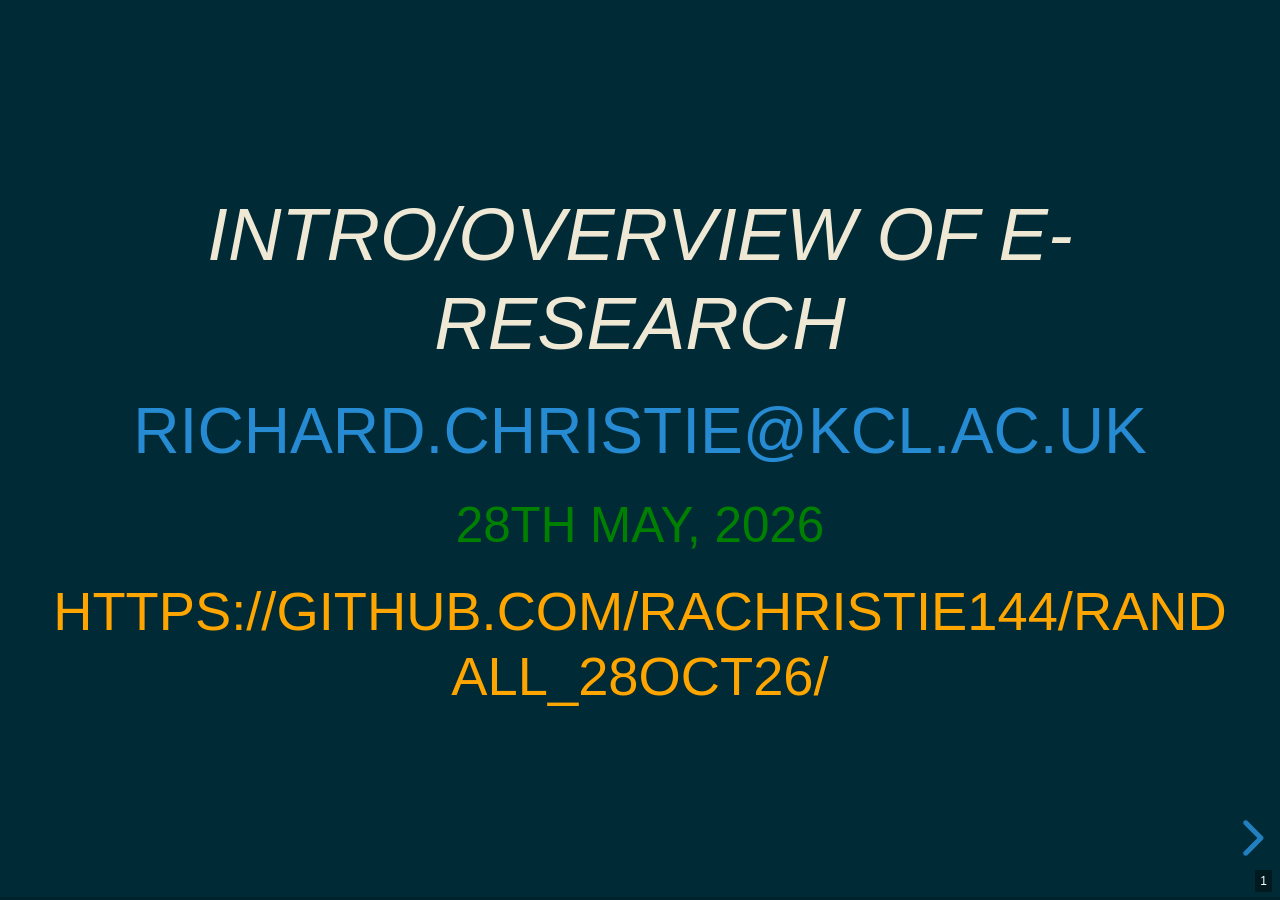
==== commit 7a7289bb: "Updating with some very minor fixes" ====
--- a/slides.html
+++ b/slides.html
@@ -348,6 +348,7 @@
 
 .reveal h3 {
     font-size: 110%;
+    color: orange;
 }
 
 .reveal h4 {
@@ -374,13 +375,13 @@
 <div class="reveal">
 <div class="slides">
 <section id="sec-title-slide">
-<h1><I>Intro/overview of e-Research</I></h1><h2><a href="mailto:richard.christie@kcl.ac.uk">richard.christie@kcl.ac.uk</a></h2><h4>28th May, 2026</h4><h4>https://github.com/rachristie144/randall_28oct26/</h4>
+<h1><I>Intro/overview of e-Research</I></h1><h2><a href="mailto:richard.christie@kcl.ac.uk">richard.christie@kcl.ac.uk</a></h2><h4>28th May, 2026</h4><h3>https://github.com/rachristie144/randall_28oct26/</h3>
 </section>
 <section>
 <section id="slide-1">
 <h2 id="1"><span class="section-number-2">1.</span> What is e-Research?</h2>
 
-<div id="orgf54ef64" class="figure">
+<div id="org6471c4f" class="figure">
 <p><img src="[data-uri]" />
 </p>
 </div>
@@ -420,7 +421,7 @@
 <section id="slide-1-3">
 <h3 id="1-3"><span class="section-number-3">1.3.</span> Simplistic organisational view of e-Research</h3>
 
-<div id="org99867be" class="figure">
+<div id="orgd81fdde" class="figure">
 <p><img src="[data-uri]" />
 </p>
 </div>
@@ -428,7 +429,7 @@
 <section id="slide-1-4">
 <h3 id="1-4"><span class="section-number-3">1.4.</span> Computational methdologies</h3>
 
-<div id="org0154cc8" class="figure">
+<div id="orgdfc0f5d" class="figure">
 <p><img src="[data-uri]